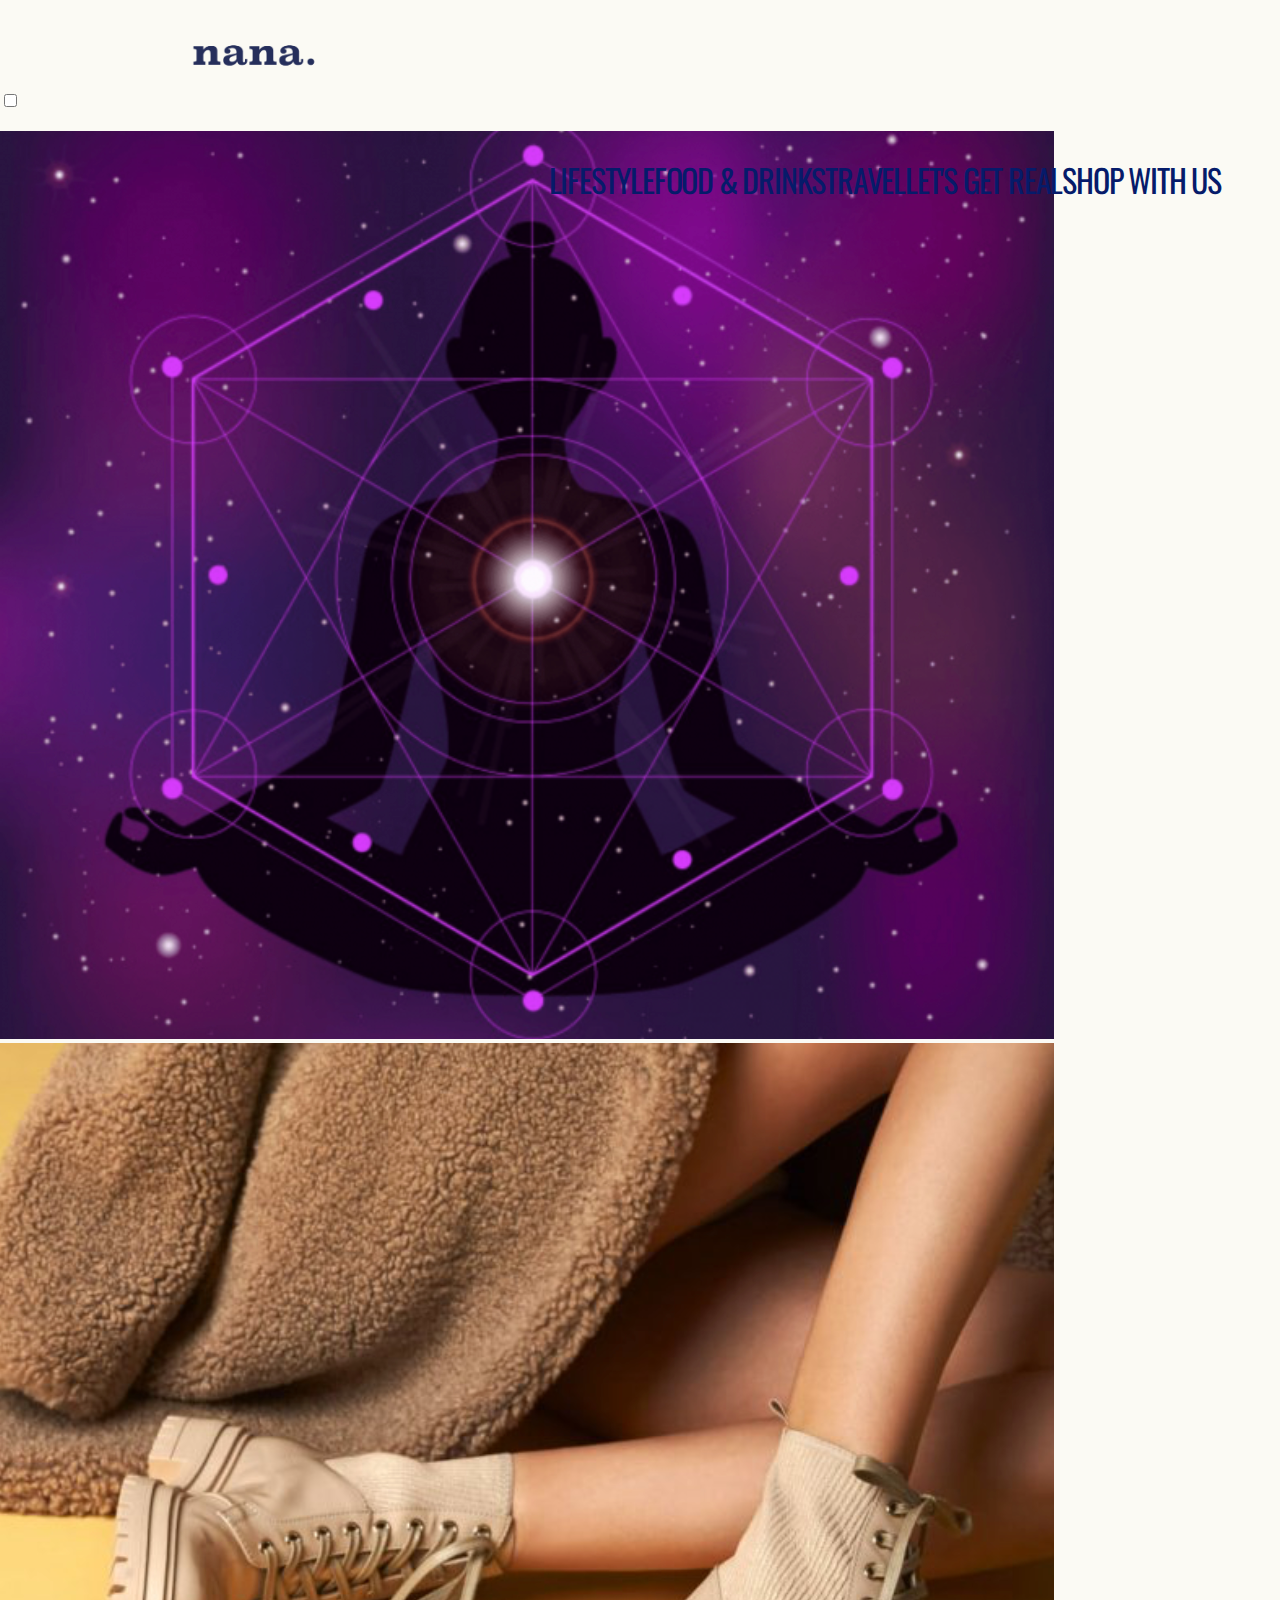
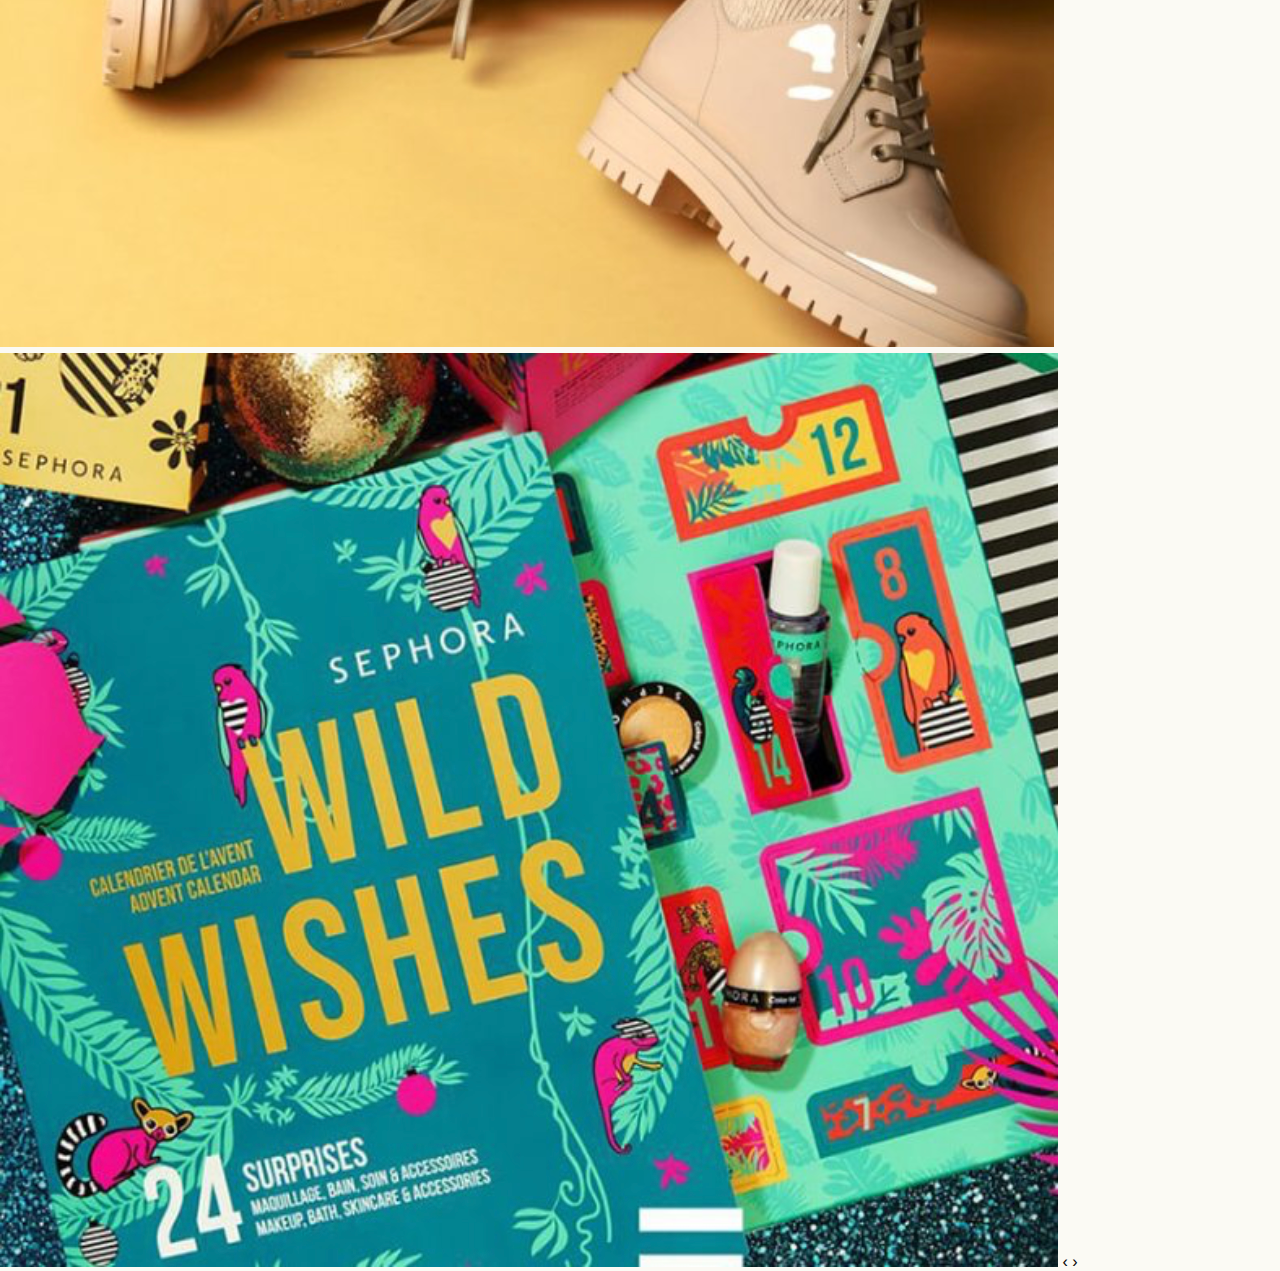
==== basiswebsite/index.html @ 93d049b0 "Add files via upload" ====
<!DOCTYPE html>
<html lang="en">
<head>

    <link rel="stylesheet" href="styles/style.css">
    <link rel="preconnect" href="https://fonts.gstatic.com">
    <link href="https://fonts.googleapis.com/css2?family=Oswald&display=swap" rel="stylesheet">
    <link rel="preconnect" href="https://fonts.gstatic.com">
    <link href="https://fonts.googleapis.com/css2?family=Merriweather:wght@300&display=swap" rel="stylesheet">
    <meta charset="utf-8">
    <meta name="author" content="Noa Bos klas 201">
<meta name="viewport" content="width=device-width, initial-scale=1">

    <title>NANA | Digital Magazine and Media Company in Asia for Women</title>

</head>
<body>

 <!-- NAVIGATIE -->

  <header>
  <figure>
      <nav>
 <!-- site logo -->
<a href="#"><img src="images/logo.png" class= 'logo' alt="logo_nana"/> </a>

<ul>
   <li><a href="#">Lifestyle</a> </li>
   <li>  <a href="#">Food &amp; drinks</a></li>
   <li> <a href="#">Travel</a></li>
   <li>  <a href="#">Let's get real</a></li>
   <li> <a href="#">Shop with us</a></li>
</ul>
<button class="nav-toggler"></button>
<button class="nav-toggler-blue"></button>
      </nav>
  </figure>

     <!-- search bar -->

    <input type="checkbox" id="active">
    <label for="active" class="menu-btn"><i class="search"></i></label>
    <div class="wrapper">

</div>
<div class="content">
<!-- hier moet de search bar -->
</div>
</header>

<main>
<!-- banner -->


<div class="slideshowContainer">

  <img class="imageSlides" src="images/chakra.png" alt="chakra">
  <img class="imageSlides" src="images/schoenen.png" alt="schoenen">
  <img class="imageSlides" src="images/adventkalender.png" alt="adventkalender">

  <span id ="leftArrow" class="slideshowArrow">&#8249;</span>
  <span id ="rightArrow" class="slideshowArrow">&#8250;</span>

  <div class="slideshowCircles">
    <span class="circle dot"></span>
    <span class="circle"></span>
    <span class="circle"></span>
  </div>

</div>






<script src="scripts/script.js"></script>
</main>
<footer> </footer>
</body>
</html>
---- basiswebsite/styles/style.css ----
/* CSS Document */
*, *::after, *::before {
  box-sizing:border-box;
}

body {
  margin: 0;
  font-family: Helvetica, sans-serif;
  max-width:100%;
 background-color: #FBFAF4;
}

/* Navigatie */

header{
    background-color: #FBFAF4;
    position: relative;
    top:-1.25em;
}

.logo{
    width: 10%;
    text-align: center;
    position:absolute;
    top:32%;
    left:15%;
    cursor:pointer;
    z-index: 10;

}

 @media only screen and (max-width: 37.5em) and (max-width: 48em) {
 .logo{
  visibility: visible;
  position: absolute;
  width: 30%;
  top: 50%;
  left: 50%;
  transform: translate(-50%, -50%);
        }
    }

nav {
  display: flex;
  justify-content: space-between;
  align-items: center;
}

nav ul {
  list-style: none;
  display: flex;
}

nav ul li a {
    display:inline-block;
    font-family: 'Oswald', sans-serif;
    display: inline-block;
    vertical-align: top;
    text-transform: uppercase;
    text-decoration: none;
    letter-spacing: -0.0375em;
    color: #061B6A;
    margin-top: 0,625em;
    text-decoration: none;
    font-size: 2em;
    text-align: left;
    position: relative;
    left:-.6em;
    top:4.5em;




}

   @media only screen and (max-width: 37.5) and (max-width: 48em) {
nav ul li a{
width: 100%;
text-align: center;
font-size: 2,187em;

    display: block;

      z-index: 5;

display:flex;
     justify-content: center;
     align-items: center;
    position: relative;
    top: 3.25em;
left:-.8em;
      overflow: hidden;
    transition: .5s;


        }
    }


/* nav-toggler*/

.nav-toggler {
  border: 0.1875em solid #FF9F9F;
  background-color: rgba(6, 27, 106, 0);
  cursor: pointer;
  height: 1.56em;
  width:0.0625em;
  display: none;
  position: relative;
  left: -1.25em;
  z-index: 5;
  margin-top: 1.25em;
  border-radius: 1%;

}

.nav-toggler:focus {
    background-color:white;
}


.nav-toggler-blue{
  border: 0.19em solid #061B6A;
  background-color: #061B6A;;
  cursor: pointer;
  height: 1.56em;
  width:0.19em;
  position: relative;
  z-index: 4;
  display: none;
  left: -1.56em;
  margin-top: 1.25em;
}


@media screen and (max-width: 50em) {
  .nav-toggler-blue {
  position: absolute;
  top: 15%;
  left: 12%;
  }



@media screen and (max-width: 50em) {
  .nav-toggler {
  position: absolute;
  top: 13%;
  left: 10%;
  }


/* mobile breakpoint start */


  /* navbar css for mobile start */
  .nav-toggler {
    display: block;
    width: 1.25em;
  }

    .nav-toggler-blue{
    display: block;
    width: 1.25em;
  }

  nav {
    min-height: 5em;
  }

  nav ul {
    position: absolute;
    width: 100%;
    height: calc(100vh);
    left: 0;
    top: 2.86em;
    flex-direction: column;
    align-items: center;
    background-color: #FF9F9F;
    top:-0.0625;
    bottom: -2.5em;
    max-height: 0;
    overflow: hidden;
    transition: .5s;
  }


  @media only screen and (max-width: 37.5em) {
 nav ul{
  position: absolute;
     z-index: 2;
        }
    }


  nav ul li {
    width: 100%;
    text-align: center;
  }
  nav ul li a {
    padding: .2em;

  }
  nav ul li a:hover {
    background-color: rgba(6, 27, 106, 0);
  }
  nav ul.open {
    max-height: 100vh;
    overflow: visible;
    top:-1em;
  }
}


    .search{
        width:1.6em;
        position: relative;
        z-index: 5;


    }

/* search bar */

.wrapper{
  position: fixed;
  top: -1%;
  left: -1%;
  height: 100%;
  width: 100vh;
  background:#6355C3;
  clip-path: circle(20px at calc(100% - 45px) 45px);
  transition: all 0.3s ease-in-out;

}
#active:checked ~ .wrapper{
  clip-path: circle(75%);
}
.menu-btn{
  position: absolute;
  z-index: 2;
  right: 20px;
  top: 20px;
  height: 50px;
  width: 50px;
  text-align: center;
  line-height: 50px;
  border-radius: 50%;
  font-size: 20px;
  color: #fff;
  cursor: pointer;
  transition: all 0.3s ease-in-out;
  background-color: rgba(251, 250, 244, 0);
}


.wrapper ul{
  position: absolute;
  top: 50%;
  left: 50%;
  transform: translate(-50%, -50%);
  list-style: none;
  text-align: center;
}
.wrapper ul li{
  margin: 15px 0;
}
.wrapper ul li a{
  color: none;
  text-decoration: none;
  font-size: 30px;
  font-weight: 500;
  padding: 5px 30px;
  color: #fff;
  position: relative;
  line-height: 50px;
  transition: all 0.3s ease;
}
.wrapper ul li a:after{
  position: absolute;
  content: "";
  background: #fff;
  width: 100%;
  height: 50px;
  left: 0;
  border-radius: 50px;
  transform: scaleY(0);
  z-index: -1;
  transition: transform 0.3s ease;
}
.wrapper ul li a:hover:after{
  transform: scaleY(1);
}


input[type="checkbox"]{
  display: none;
}
.content{
  position: absolute;
  top: 50%;
  left: 50%;
  transform: translate(-50%, -50%);
  z-index: -1;
  text-align: center;
  width: 100%;
  color: #202020;
}
.content .title{
  font-size: 40px;
  font-weight: 700;
}
.content p{
  font-size: 35px;
  font-weight: 600;
}


/* banner */

.slideshowContainer {
  position: relative;
  overflow: hidden;
  width: 100%;
  height: 250px;
}

.imageSlides {
  position: absolute;
  left: 10%;
  top: 10%;
  transform: translate(-50%, -50%);

  opacity: 0;
  transition: opacity 1s ease-in-out;
  z-index: -1;
}

.visible {
  opacity: 1;
}

.slideshowArrow {
  font-size: 7em;
  color: rgba(255, 255, 255, 0.5);
  cursor: pointer;
  transition: opacity 0.2s ease-in-out;
}

.slideshowArrow:hover {
  opacity: 0.75;
}

#leftArrow {
  position: absolute;
  left: 4%;
  top: 50%;
  transform: translate(-50%, -50%);
}

#rightArrow {
  position: absolute;
  right: 4%;
  top: 50%;
  transform: translate(50%, -50%);
}
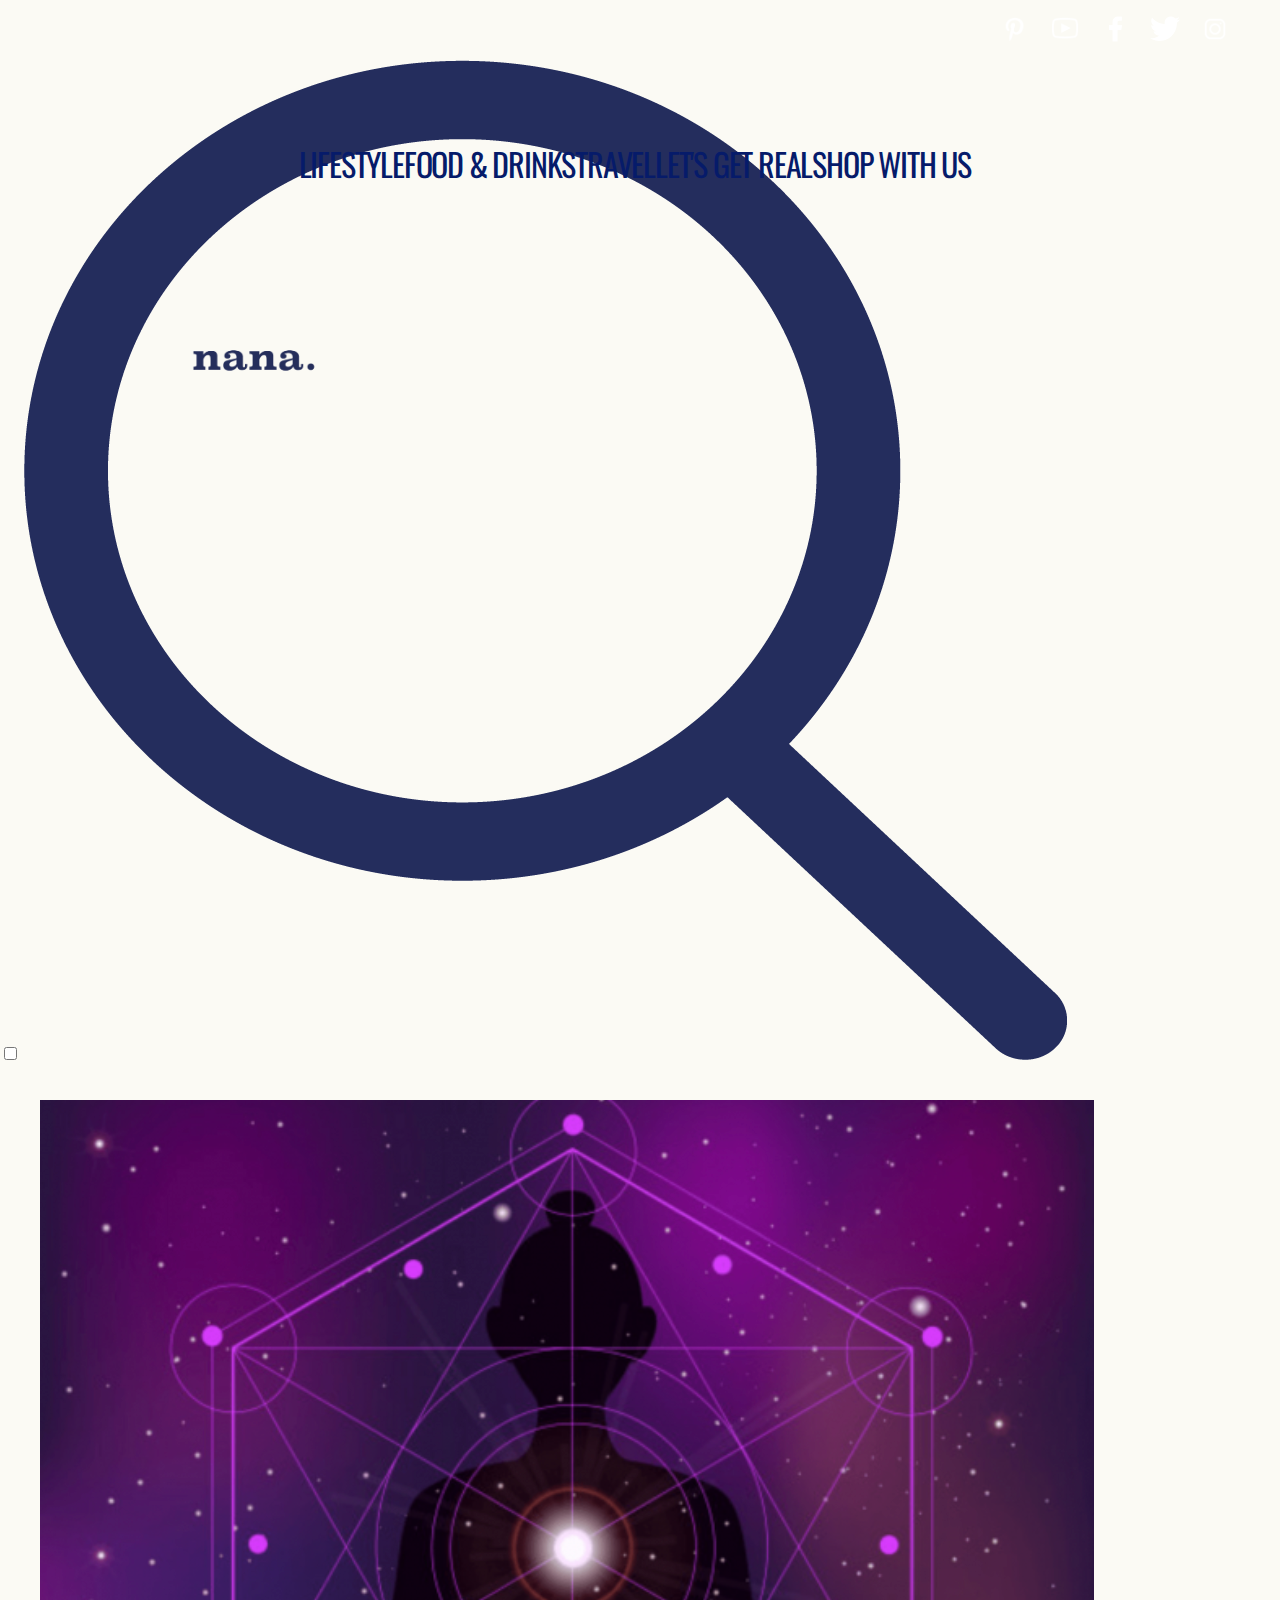
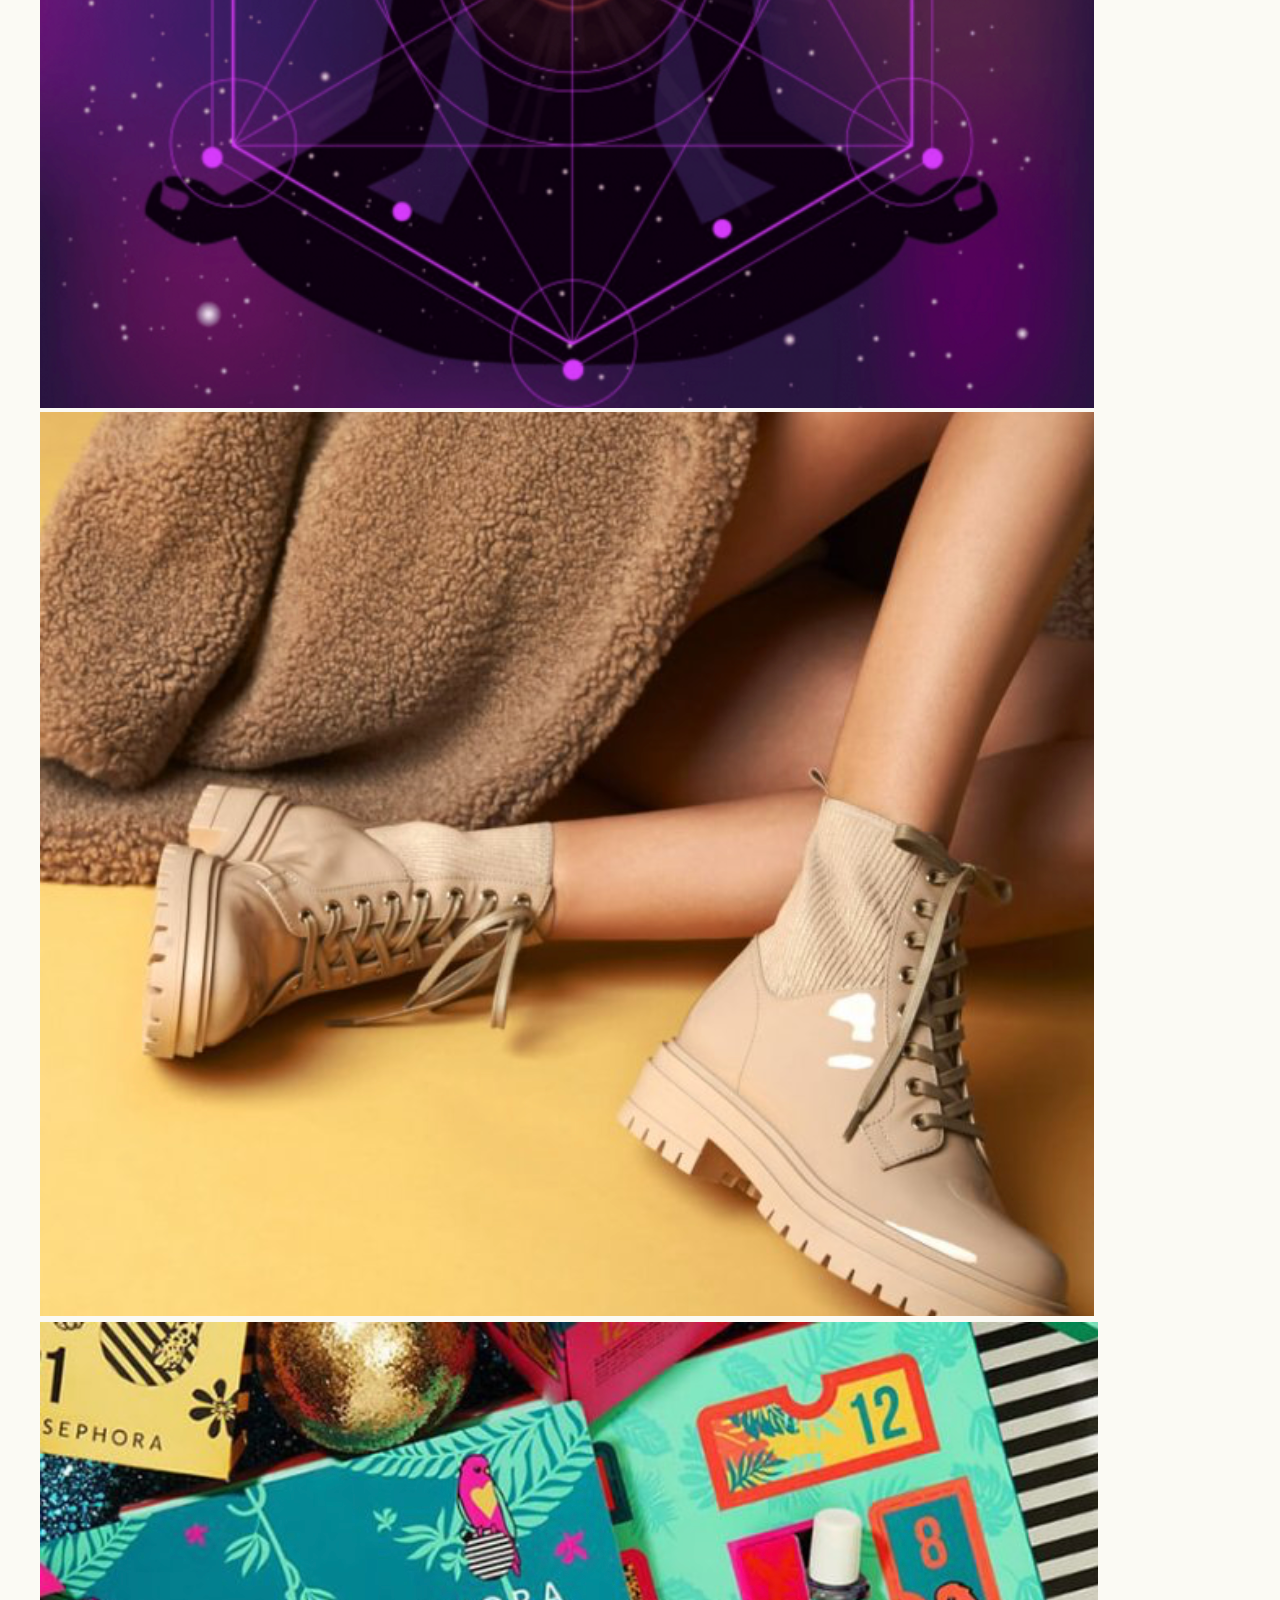
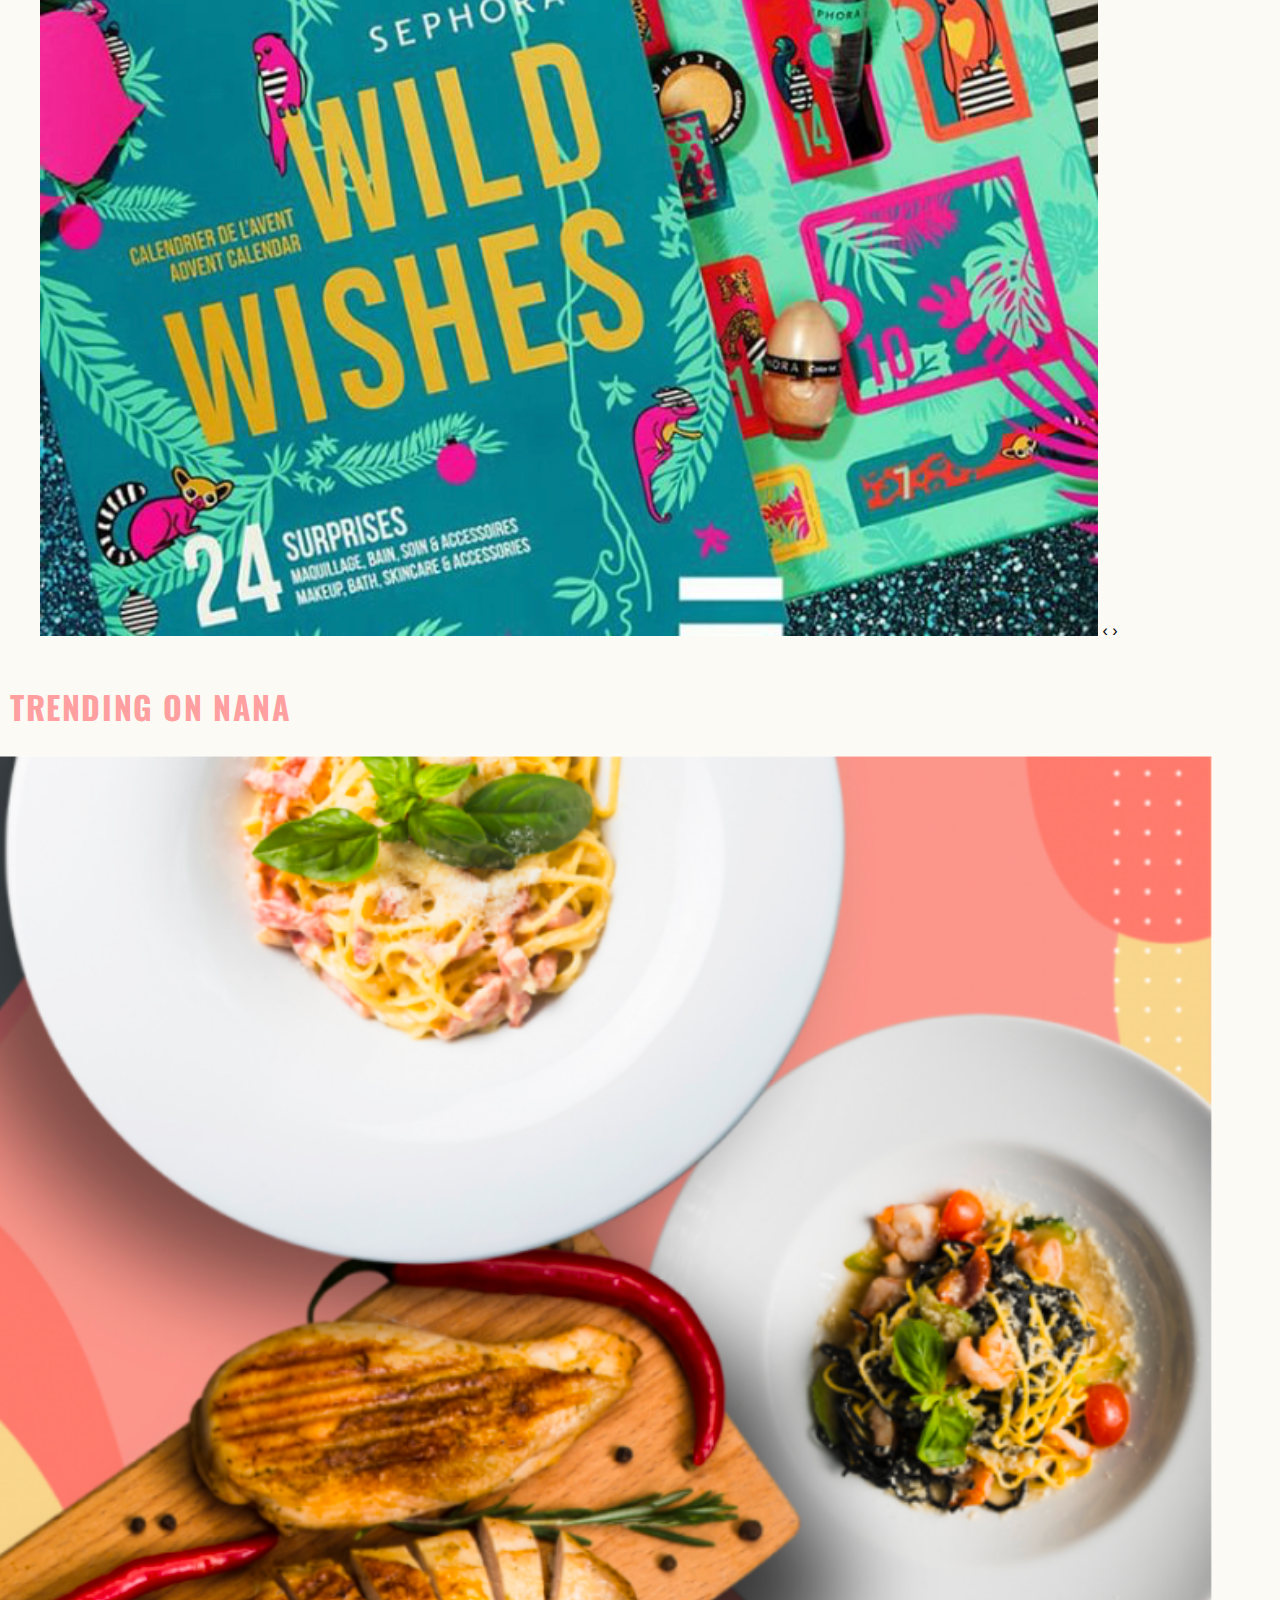
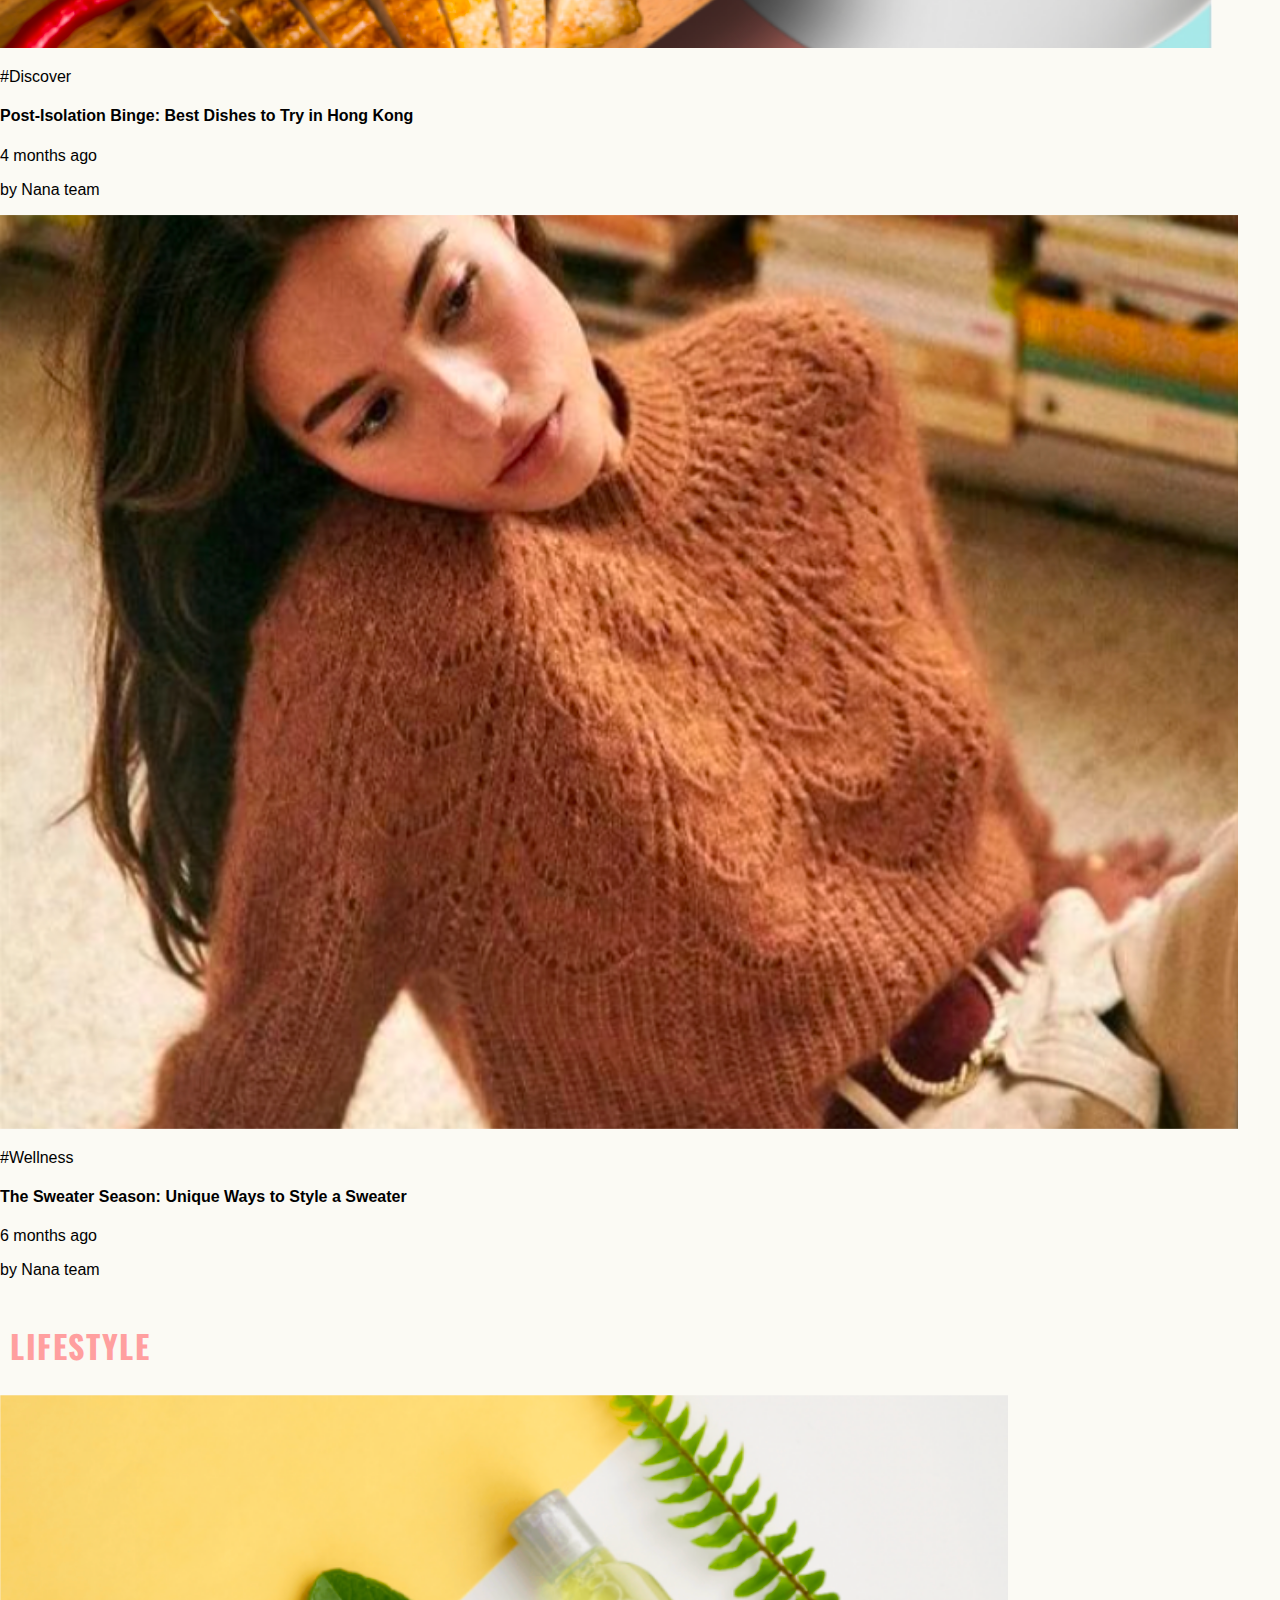
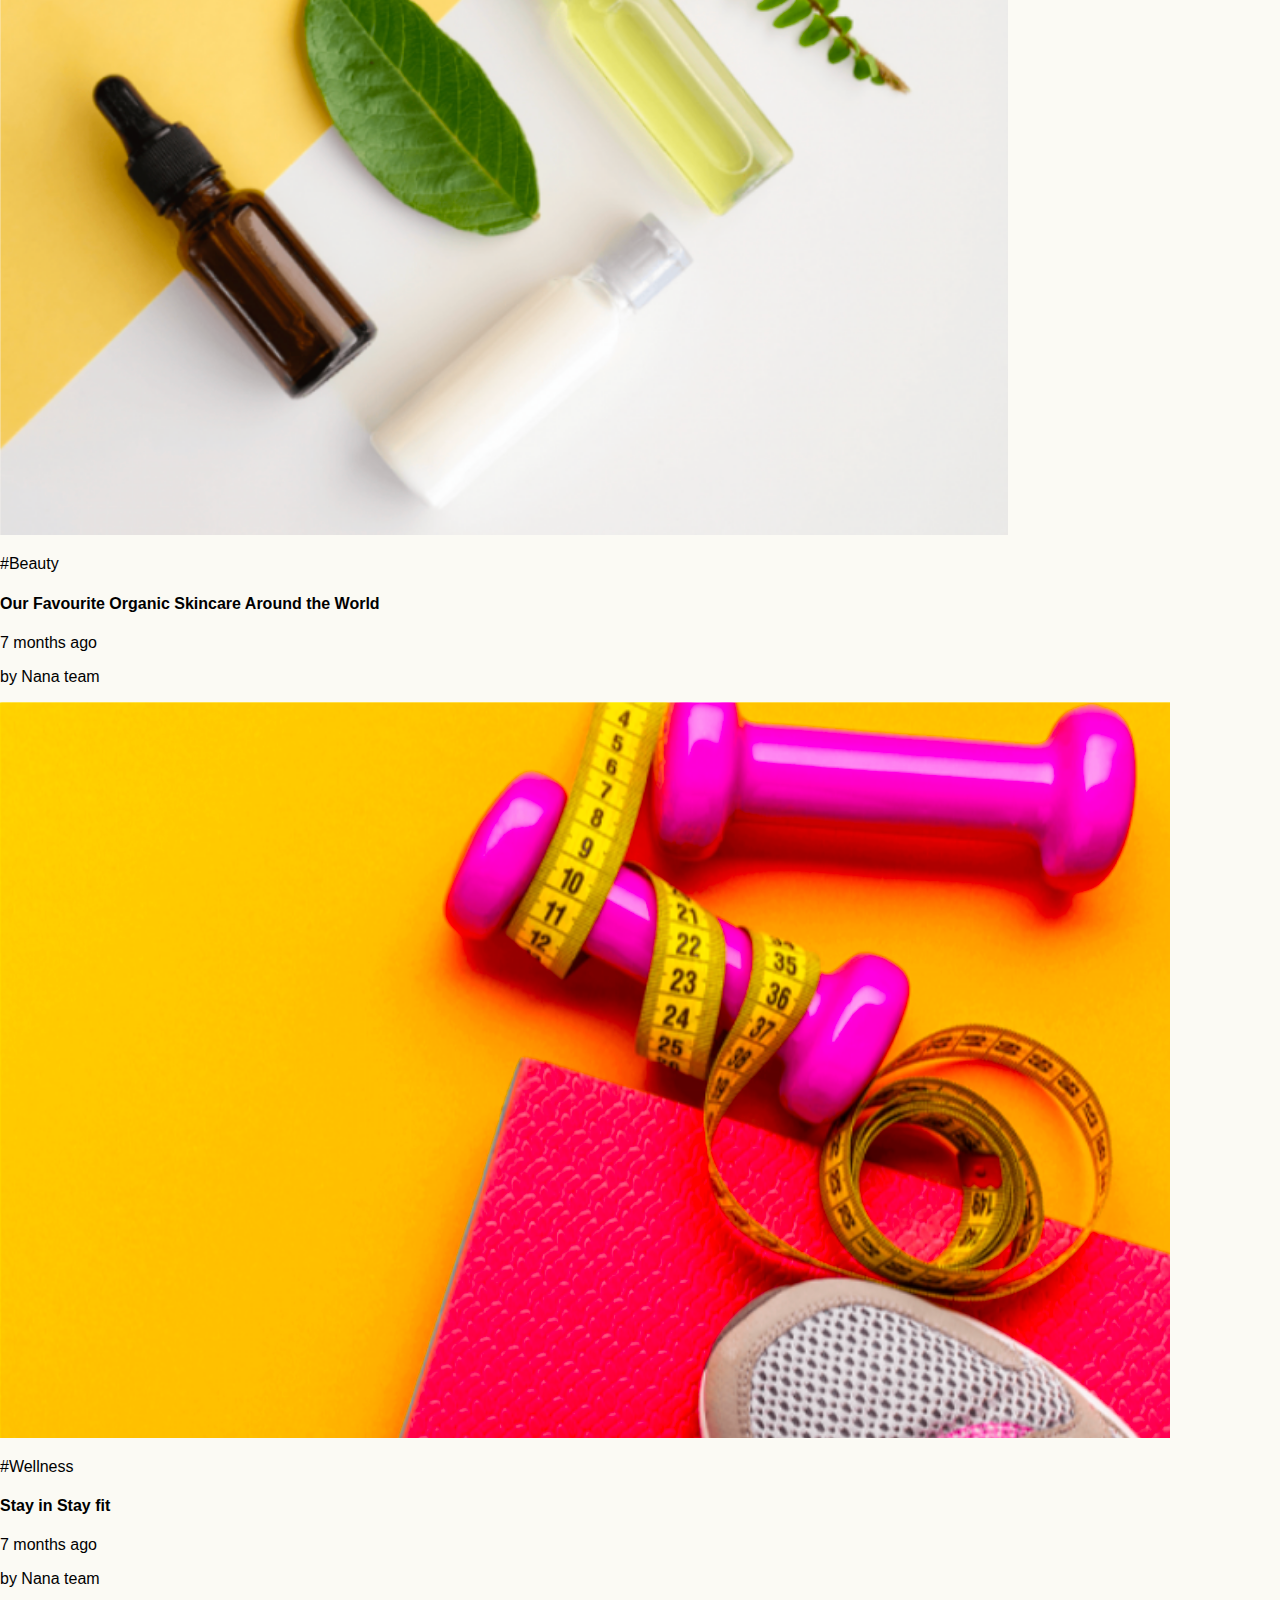
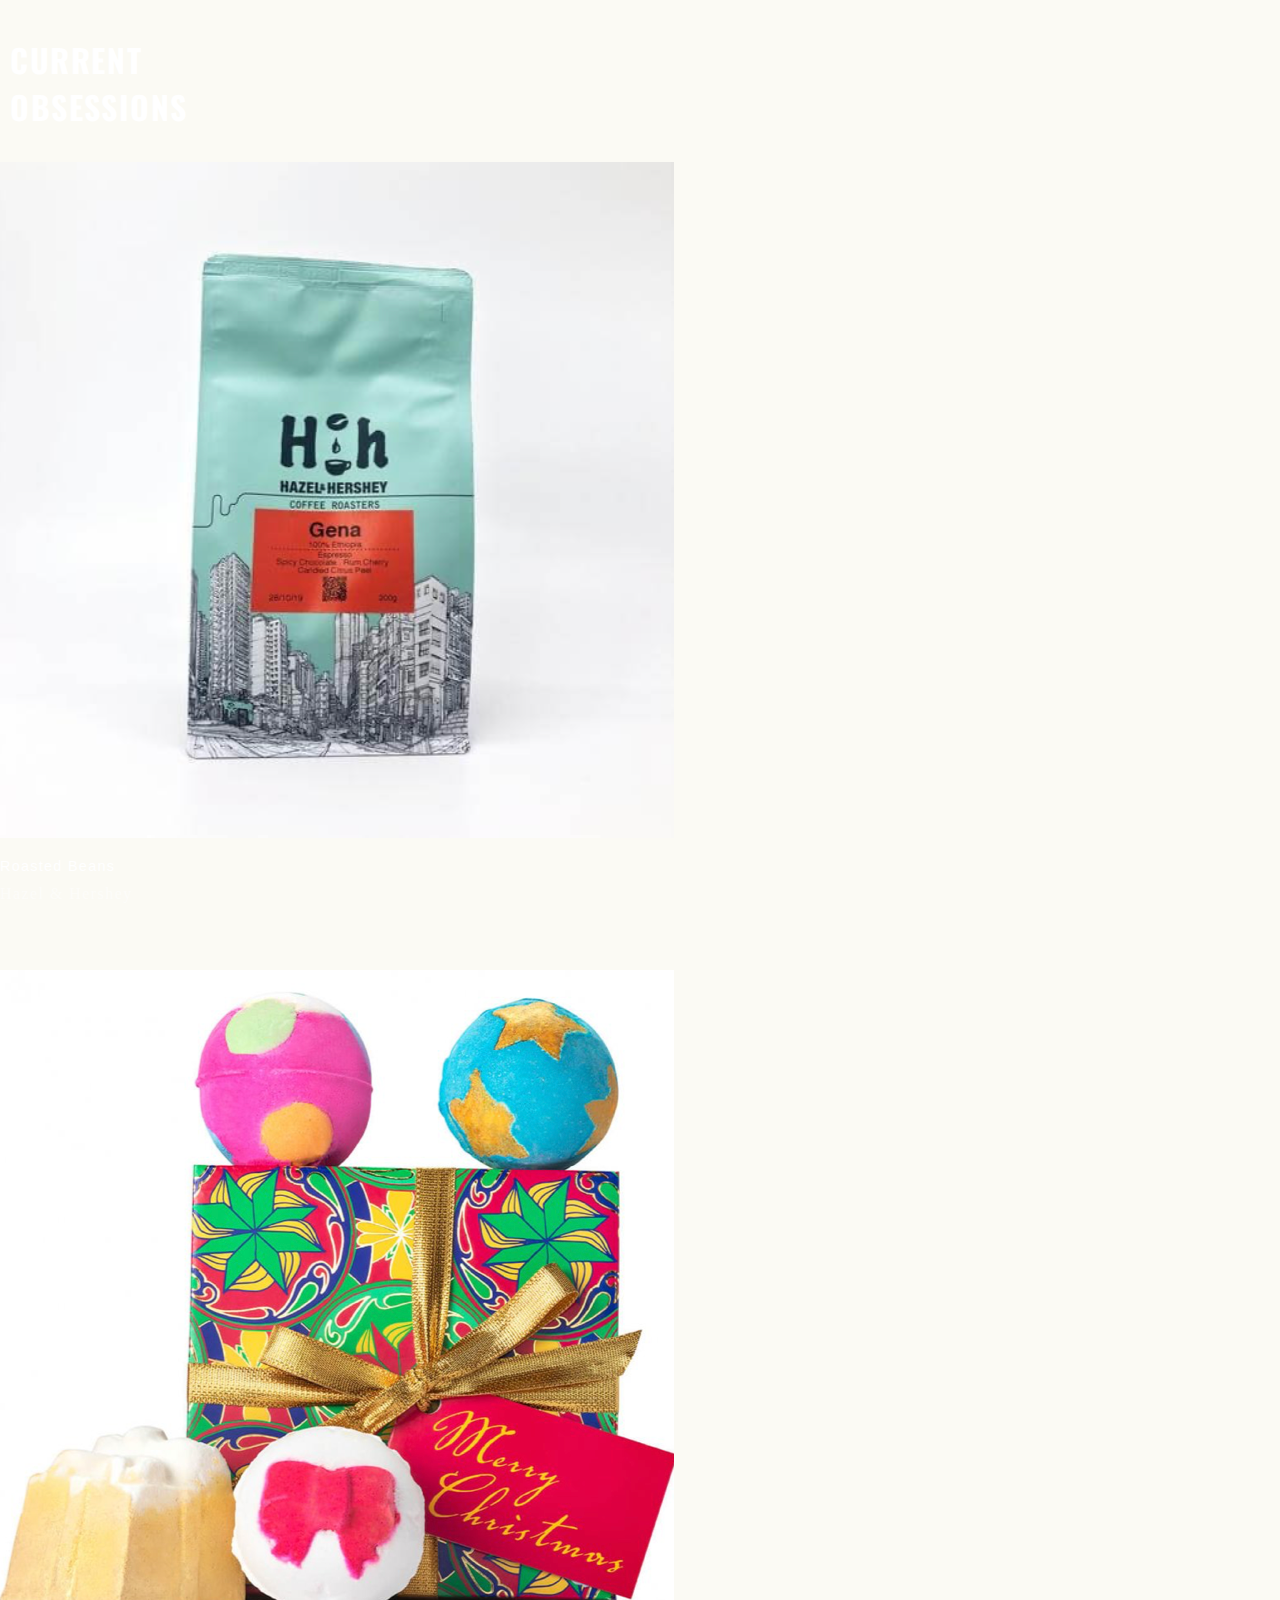
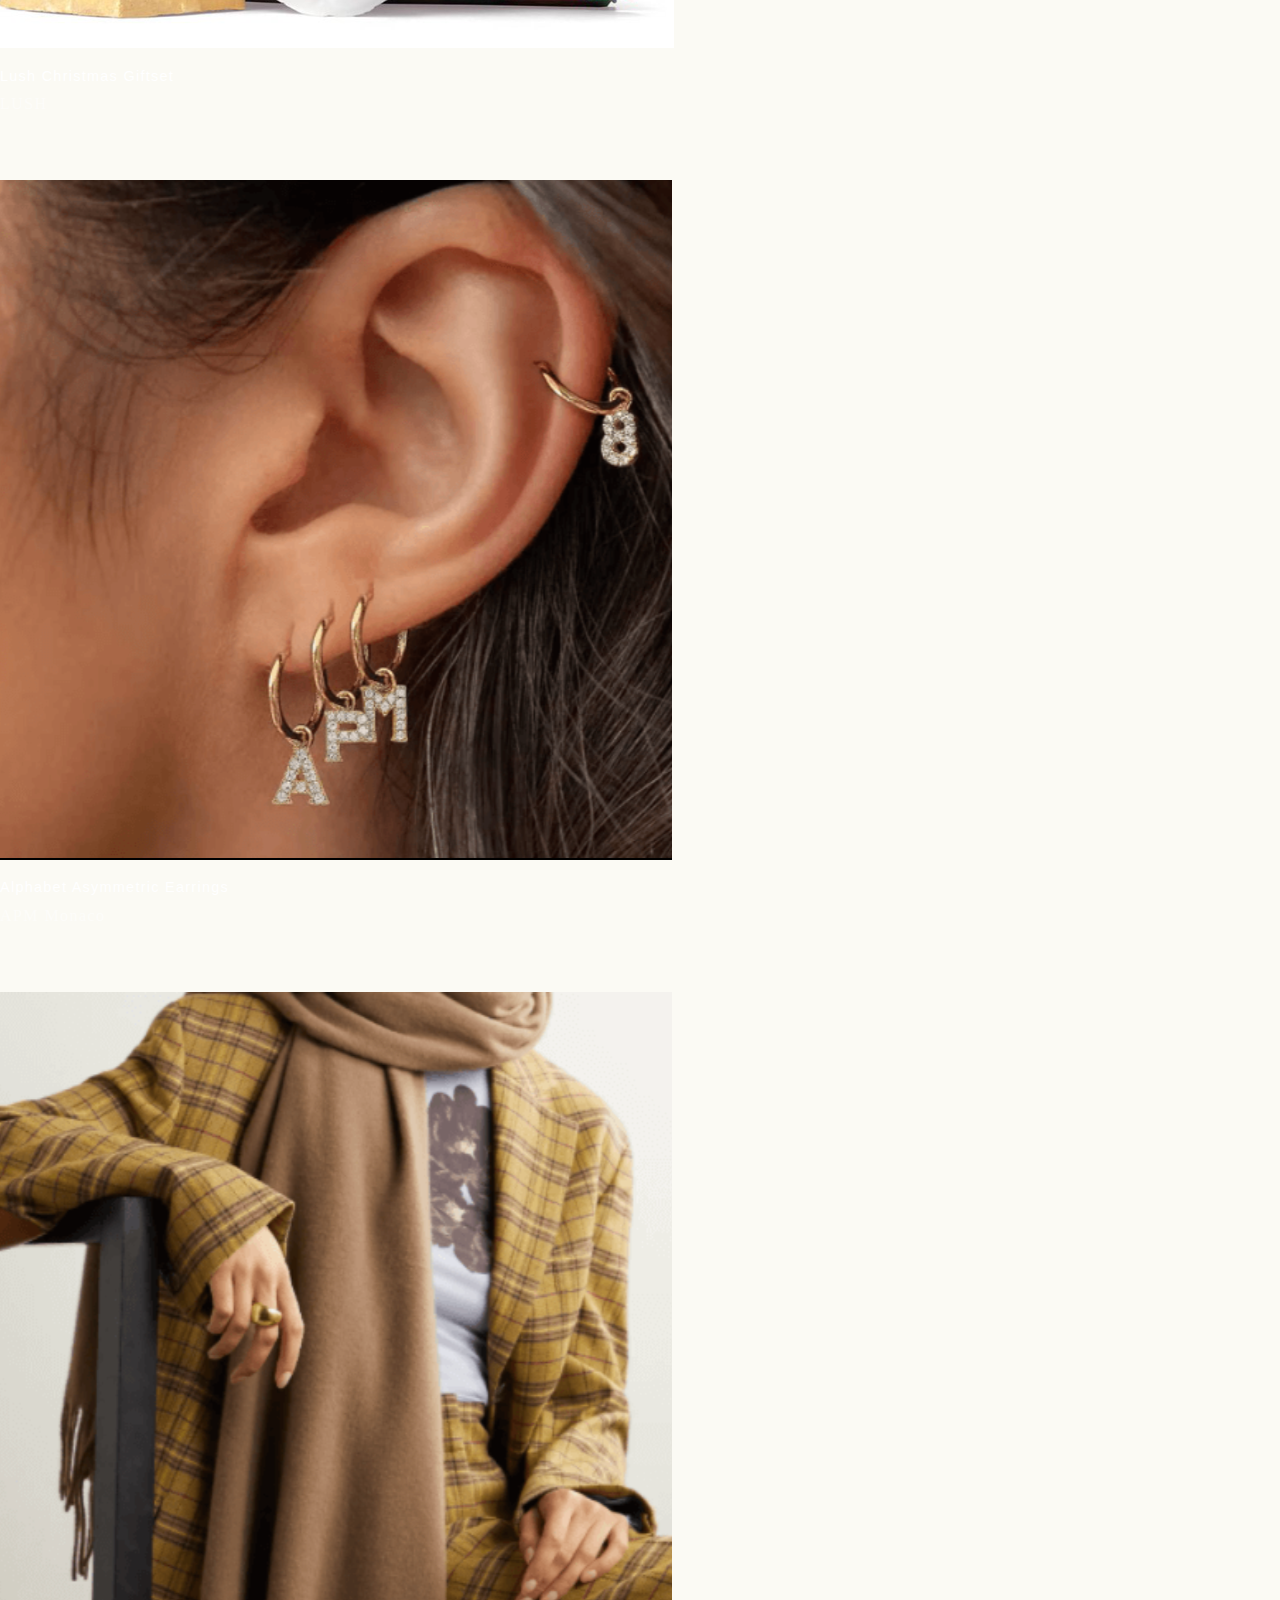
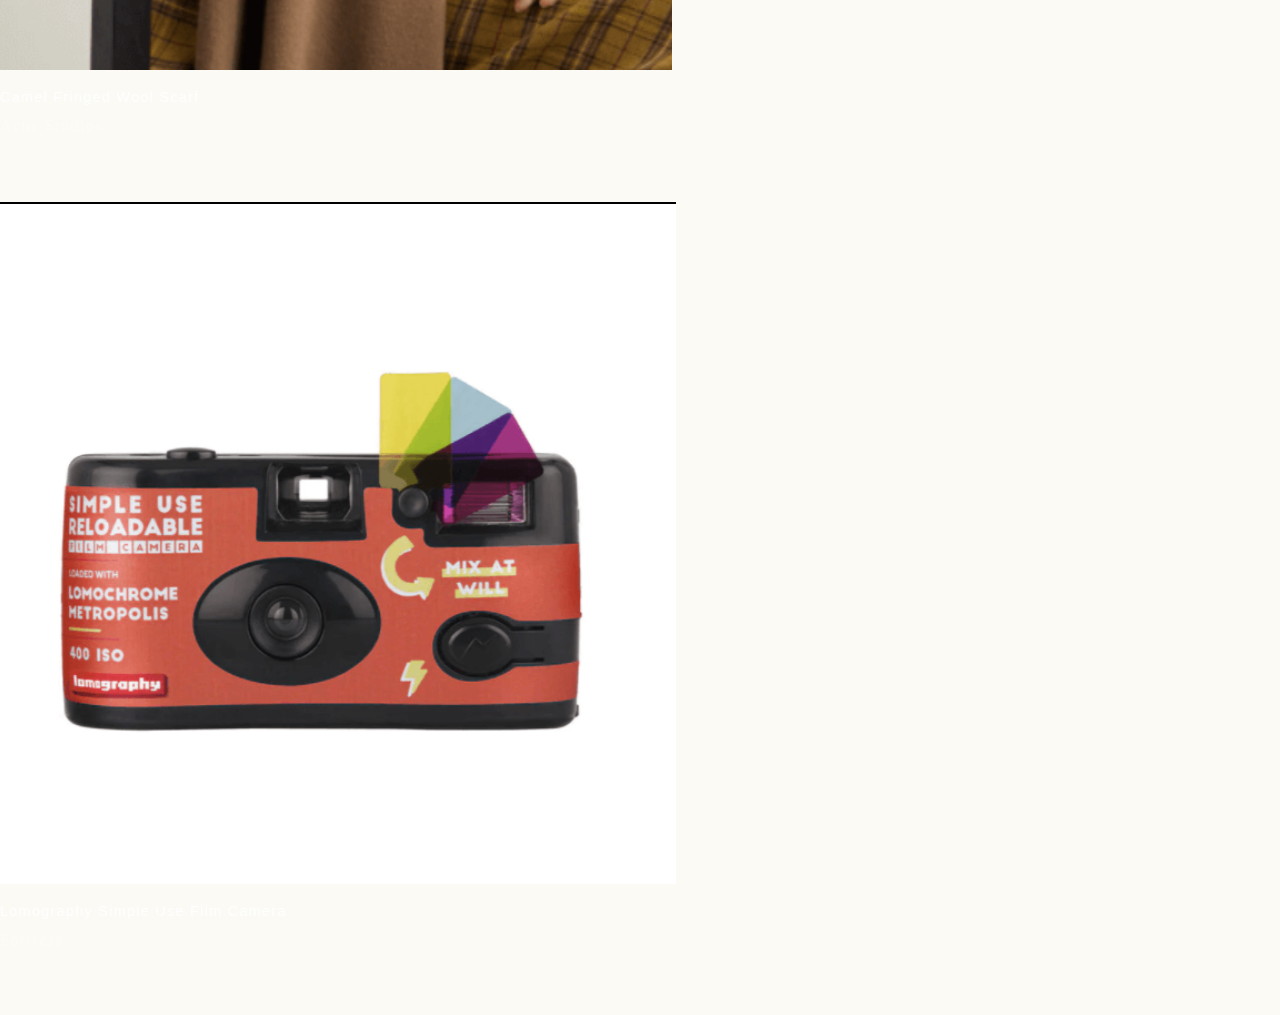
==== commit 211f4601: "Add files via upload" ====
--- a/basiswebsite/index.html
+++ b/basiswebsite/index.html
@@ -31,6 +31,13 @@
    <li> <a href="#">Travel</a></li>
    <li>  <a href="#">Let's get real</a></li>
    <li> <a href="#">Shop with us</a></li>
+
+ <li><a href="#"></a><img src="images/icon1.png" class="icon" alt="logo_nana"/>  </li>
+    <li><a href="#"></a><img src="images/icon2.png" class="icon" alt="logo_nana"/>  </li>
+    <li><a href="#"></a><img src="images/icon3.png" class="icon" alt="logo_nana"/>  </li>
+    <li><a href="#"></a><img src="images/icon4.png" class="icon" alt="logo_nana"/>  </li>
+    <li><a href="#"></a><img src="images/icon5.png" class="icon" alt="logo_nana"/>  </li>
+    <!-- bron iconen: icons8.com -->
 </ul>
 <button class="nav-toggler"></button>
 <button class="nav-toggler-blue"></button>
@@ -38,9 +45,8 @@
   </figure>
 
      <!-- search bar -->
-
     <input type="checkbox" id="active">
-    <label for="active" class="menu-btn"><i class="search"></i></label>
+    <label for="active" class="menu-btn"><img src="images/search.png" class="search" alt="logo_nana"/></label>
     <div class="wrapper">
 
 </div>
@@ -53,22 +59,59 @@
 <!-- banner -->
 
 
-<div class="slideshowContainer">
+<section class="slideshowContainer">
 
-  <img class="imageSlides" src="images/chakra.png" alt="chakra">
+  <figure> <img class="imageSlides" src="images/chakra.png" alt="chakra">
+
   <img class="imageSlides" src="images/schoenen.png" alt="schoenen">
   <img class="imageSlides" src="images/adventkalender.png" alt="adventkalender">
 
   <span id ="leftArrow" class="slideshowArrow">&#8249;</span>
   <span id ="rightArrow" class="slideshowArrow">&#8250;</span>
 
-  <div class="slideshowCircles">
+  <figure class="slideshowCircles">
     <span class="circle dot"></span>
     <span class="circle"></span>
     <span class="circle"></span>
-  </div>
+  </figure>
 
-</div>
+</section>
+
+
+<!-- blog 1 -->
+
+  <section class="blog1">
+      <h2>Trending on Nana</h2>
+         <ul>
+          <li><a href="#"></a><img src="images/trending1.png" class="blogpost" alt=""><p>#Discover</p><h4>Post-Isolation Binge: Best Dishes to Try in Hong Kong</h4><p>4 months ago</p><p>by Nana team</p></li>
+          <li><a href="#"></a><img src="images/trending2.png" class="blogpost" alt="" ><p>#Wellness</p><h4>The Sweater Season: Unique Ways to Style a Sweater</h4><p>6 months ago</p><p>by Nana team</p></li>
+         </ul>
+  </section>
+
+
+<!-- blog 2 -->
+
+  <section class="blog2">
+      <h2>Lifestyle</h2>
+          <ul>
+          <li><a href="#"></a><img src="images/lifestyle1.png" class="blogpost" alt=""><p>#Beauty</p><h4>Our Favourite Organic Skincare Around the World</h4><p>7 months ago</p><p>by Nana team</p></li>
+          <li><a href="#"></a><img src="images/lifestyle2.png" class="blogpost" alt="" ><p>#Wellness</p><h4>Stay in Stay fit</h4><p>7 months ago</p><p>by Nana team</p></li>
+          </ul>
+  </section>
+
+
+
+<!-- shop -->
+  <section class="carousel">
+      <h3>Current Obsessions</h3>
+        <ul class="content-slider">
+          <li class="img-holder"><a href="#"></a><img src="images/shop1.png" alt="" class="img-responsive"><h6>Roasted Beans</h6><h5>Hazel &amp; Hershey</h5></li>
+          <li class="img-holder"><a href="#"></a><img src="images/shop2.png" alt="" class="img-responsive"><h6>Lush Christmas Giftset</h6><h5>LUSH</h5></li>
+          <li class="img-holder"><a href="#"></a><img src="images/shop3.png" alt="" class="img-responsive"><h6>Alphabet Asymmetric Earrings</h6><h5>APM Monaco</h5></li>
+          <li class="img-holder"><a href="#"></a><img src="images/shop4.png" alt="" class="img-responsive"><h6>Camel Fringed Wool Scarf</h6><h5>Acne Studios</h5></li>
+          <li class="img-holder"><a href="#"></a><img src="images/shop5.png" alt="" class="img-responsive"><h6>Lomography Simple Use Film Camera</h6><h5>Fortress</h5></li>
+        </ul>
+  </section>
 
 
 
@@ -77,6 +120,11 @@
 
 <script src="scripts/script.js"></script>
 </main>
-<footer> </footer>
+<footer>
+
+
+
+
+</footer>
 </body>
 </html>
--- a/basiswebsite/styles/style.css
+++ b/basiswebsite/styles/style.css
@@ -3,14 +3,86 @@
   box-sizing:border-box;
 }
 
+/* BASICS */
+
+html{
+     max-width:100%;
+}
 body {
   margin: 0;
   font-family: Helvetica, sans-serif;
   max-width:100%;
- background-color: #FBFAF4;
-}
-
-/* Navigatie */
+  background-color: #FBFAF4;
+}
+
+
+    ul {
+         list-style: none;
+         margin: 0;
+         padding: 0;
+    }
+/* Is voor de witte titel in zwarte vlak deze moet wit zijn & onder elkaar*/
+h3{
+    display:inline-block;
+    font-family: 'Oswald', sans-serif;
+    vertical-align: top;
+    text-transform: uppercase;
+    text-decoration: none;
+    letter-spacing: 0.05em;
+    color: #fff;
+    margin-top: 0,625em;
+    text-decoration: none;
+    font-size: 2em;
+    text-align: left;
+    padding-left: 10px;
+    width:10px;
+}
+
+/* is voor alle roze titels; deze moet roze zijn */
+h2{
+    display:inline-block;
+    font-family: 'Oswald', sans-serif;
+    vertical-align: top;
+    text-transform: uppercase;
+    text-decoration: none;
+    letter-spacing: 0.05em;
+    color: #FF9F9F;
+    margin-top: 0,625em;
+    text-decoration: none;
+    font-size: 2em;
+    text-align: left;
+    padding-left: 10px;
+    max-width:70%;
+}
+
+/* simpele titel voor het product */
+h6{
+    text-decoration: none;
+    letter-spacing: 0.09em;
+    color: #fff;
+    font-size: 0.9em;
+    position: relative;
+    top:-18px;
+    font-weight: 500;
+
+}
+
+/* simpele onder titel voor het product */
+h5{
+    font-family: 'Times New Roman', sans-serif;
+    text-decoration: none;
+    letter-spacing: 0.09em;
+    color: rgba(255, 255, 255, 0.53);
+    font-size: 1em;
+    position: relative;
+    top:-40px;
+    font-weight: 500;
+
+}
+
+
+
+/* NAVIGATIE */
 
 header{
     background-color: #FBFAF4;
@@ -26,8 +98,8 @@
     left:15%;
     cursor:pointer;
     z-index: 10;
-
-}
+}
+
 
  @media only screen and (max-width: 37.5em) and (max-width: 48em) {
  .logo{
@@ -97,7 +169,17 @@
     }
 
 
-/* nav-toggler*/
+.icon{
+    width:30px;
+     display: inline-block;
+  margin: 0 10px;
+    display: flex;
+justify-content: space-evenly;
+}
+
+
+
+/* NAVIGATIE VIERKANTJE*/
 
 .nav-toggler {
   border: 0.1875em solid #FF9F9F;
@@ -149,11 +231,6 @@
   left: 10%;
   }
 
-
-/* mobile breakpoint start */
-
-
-  /* navbar css for mobile start */
   .nav-toggler {
     display: block;
     width: 1.25em;
@@ -212,15 +289,13 @@
 }
 
 
+/* SEARCH BAR POP UP */
+
     .search{
-        width:1.6em;
+        width:1.2em;
         position: relative;
         z-index: 5;
-
-
-    }
-
-/* search bar */
+    }
 
 .wrapper{
   position: fixed;
@@ -231,14 +306,17 @@
   background:#6355C3;
   clip-path: circle(20px at calc(100% - 45px) 45px);
   transition: all 0.3s ease-in-out;
+  z-index: 2;
+
 
 }
 #active:checked ~ .wrapper{
   clip-path: circle(75%);
 }
 .menu-btn{
-  position: absolute;
-  z-index: 2;
+  background-image: ;
+  position: absolute;
+  z-index: 3;
   right: 20px;
   top: 20px;
   height: 50px;
@@ -316,13 +394,12 @@
 }
 
 
-/* banner */
+/* BANNER SLIDER*/
 
 .slideshowContainer {
   position: relative;
   overflow: hidden;
-  width: 100%;
-  height: 250px;
+  height:250px;
 }
 
 .imageSlides {
@@ -330,7 +407,7 @@
   left: 10%;
   top: 10%;
   transform: translate(-50%, -50%);
-
+  width:200%;
   opacity: 0;
   transition: opacity 1s ease-in-out;
   z-index: -1;
@@ -341,8 +418,8 @@
 }
 
 .slideshowArrow {
-  font-size: 7em;
-  color: rgba(255, 255, 255, 0.5);
+  font-size: 4em;
+  color: #061B6A;
   cursor: pointer;
   transition: opacity 0.2s ease-in-out;
 }
@@ -356,6 +433,7 @@
   left: 4%;
   top: 50%;
   transform: translate(-50%, -50%);
+  z-index: 1;
 }
 
 #rightArrow {
@@ -363,8 +441,107 @@
   right: 4%;
   top: 50%;
   transform: translate(50%, -50%);
-}
-
-
-
-
+    z-index: 1;
+}
+
+
+/*BLOG*/
+
+p:nth-of-type(1) {
+    color: #061B6A;
+    margin-left: auto;
+    margin-right: auto;
+    width: 8em;
+    font-size: 14px;
+    text-align: center;
+     margin-bottom: 2;
+    margin-top: 2;
+
+}
+p:nth-of-type(3) {
+    color: #A1ACC8;
+    margin-left: auto;
+    margin-right: 70px;
+    width: 8em;
+    font-size: 14px;
+    position: relative;
+    top:-30px;
+    text-align: center;
+     margin-bottom: 2;
+    margin-top: 2;
+}
+
+p:nth-of-type(2) {
+  color: #061B6A;
+    margin-left: 75px;
+    margin-right: auto;
+    width: 8em;
+    font-size: 14px;
+    margin-bottom: 2;
+    margin-top: 2;
+}
+
+h4:nth-of-type(1) {
+    font-family: 'Times New Roman', sans-serif;
+    font-size: 1.4em;
+    color: #061B6A;
+    text-align: center;
+    margin: 0;
+    padding-left: 10px;
+    padding-right: 10px;
+}
+
+
+
+    .blog1{
+     background-color: white;
+
+    }
+
+    .blogpost{
+       max-width: 90%;
+         display: flex;
+
+  align-items: center;
+  justify-content: center;
+        display: block;
+   width: 90%;
+   max-width: 500px;
+   height: auto;
+   margin: auto;
+
+    }
+
+
+/*CAROUSEL WATCH & CURRENT OBSESSIONS*/
+
+ .carousel{
+        background-color: #000000;
+        width:100%
+    }
+
+.content-slider {
+   display: flex;
+   overflow-y: hidden;
+   overflow-x: scroll;
+
+}
+.img-holder{
+  max-width:80%;
+  display: block;
+  position: relative;
+  flex-shrink:0;
+  padding: 4%;
+
+  }
+
+.img-responsive{
+   object-fit: cover;
+   width:100%;
+}
+
+/*FOOTER*/
+
+
+
+
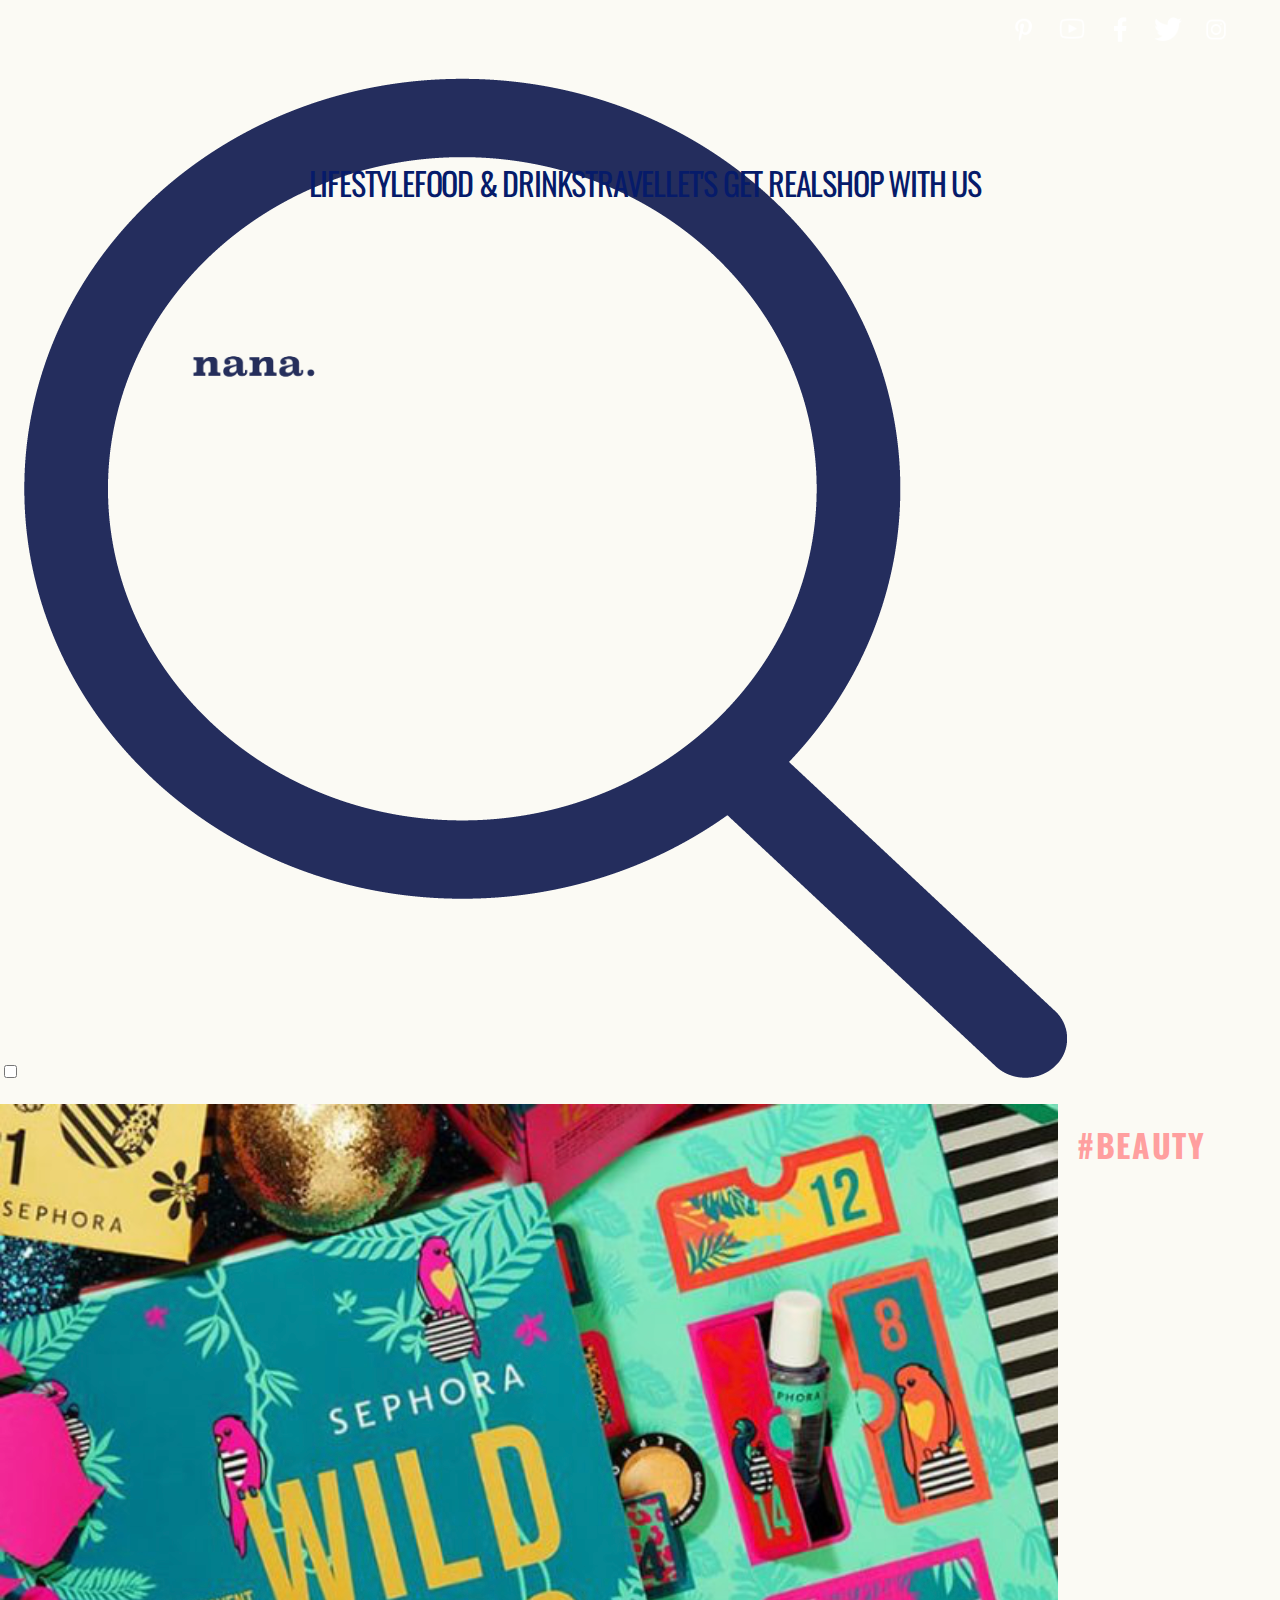
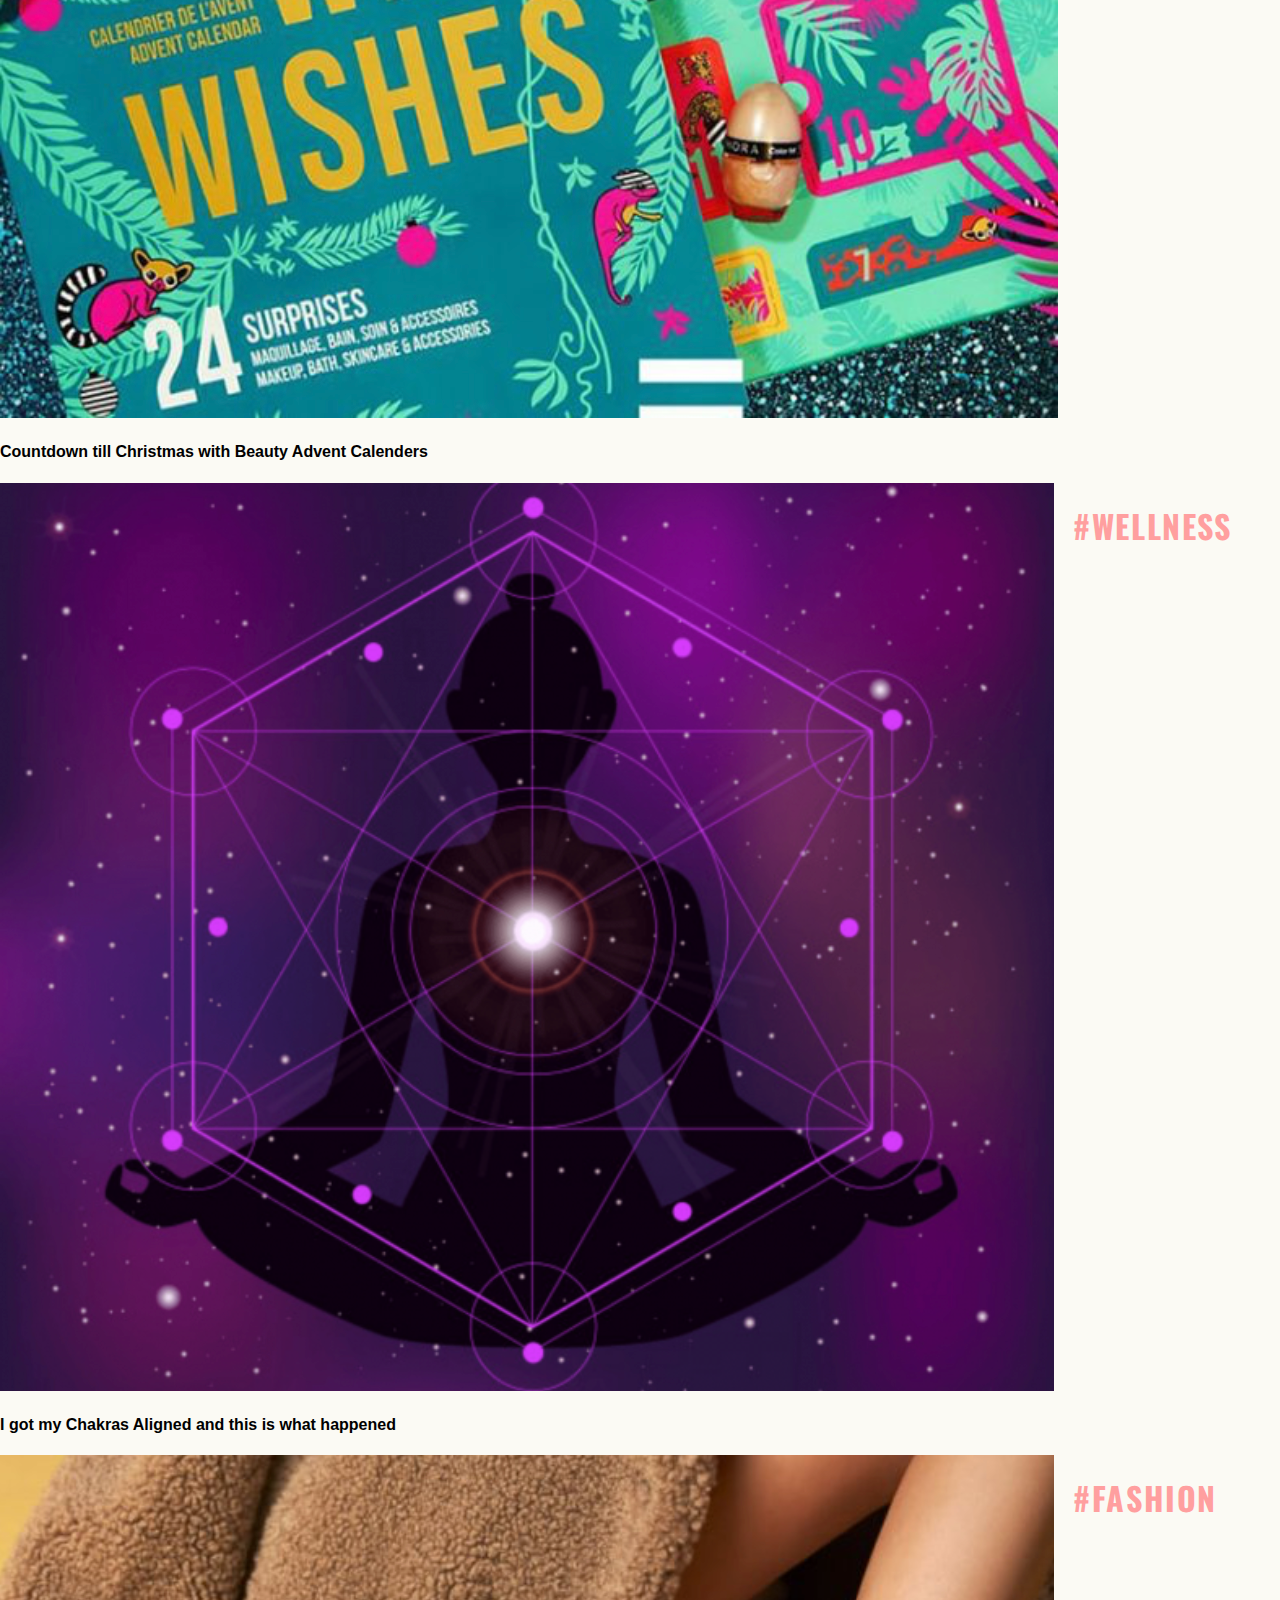
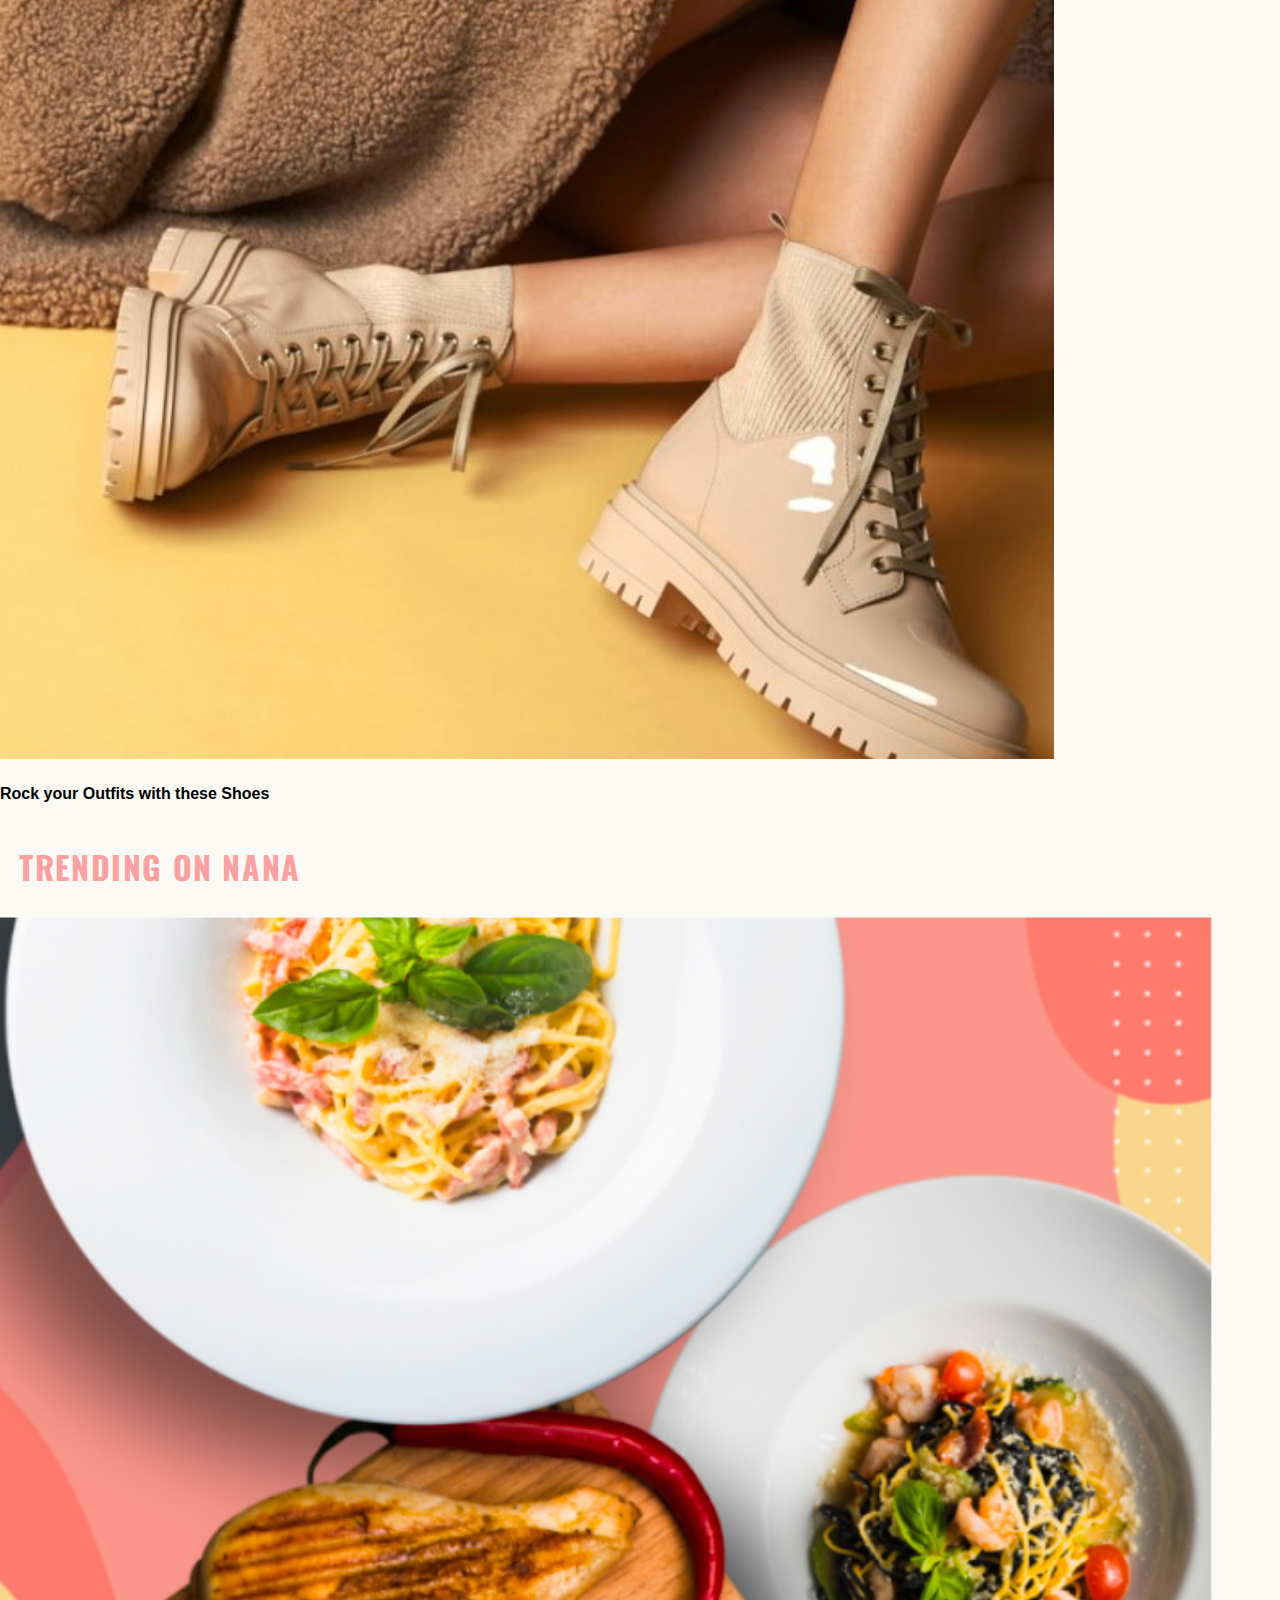
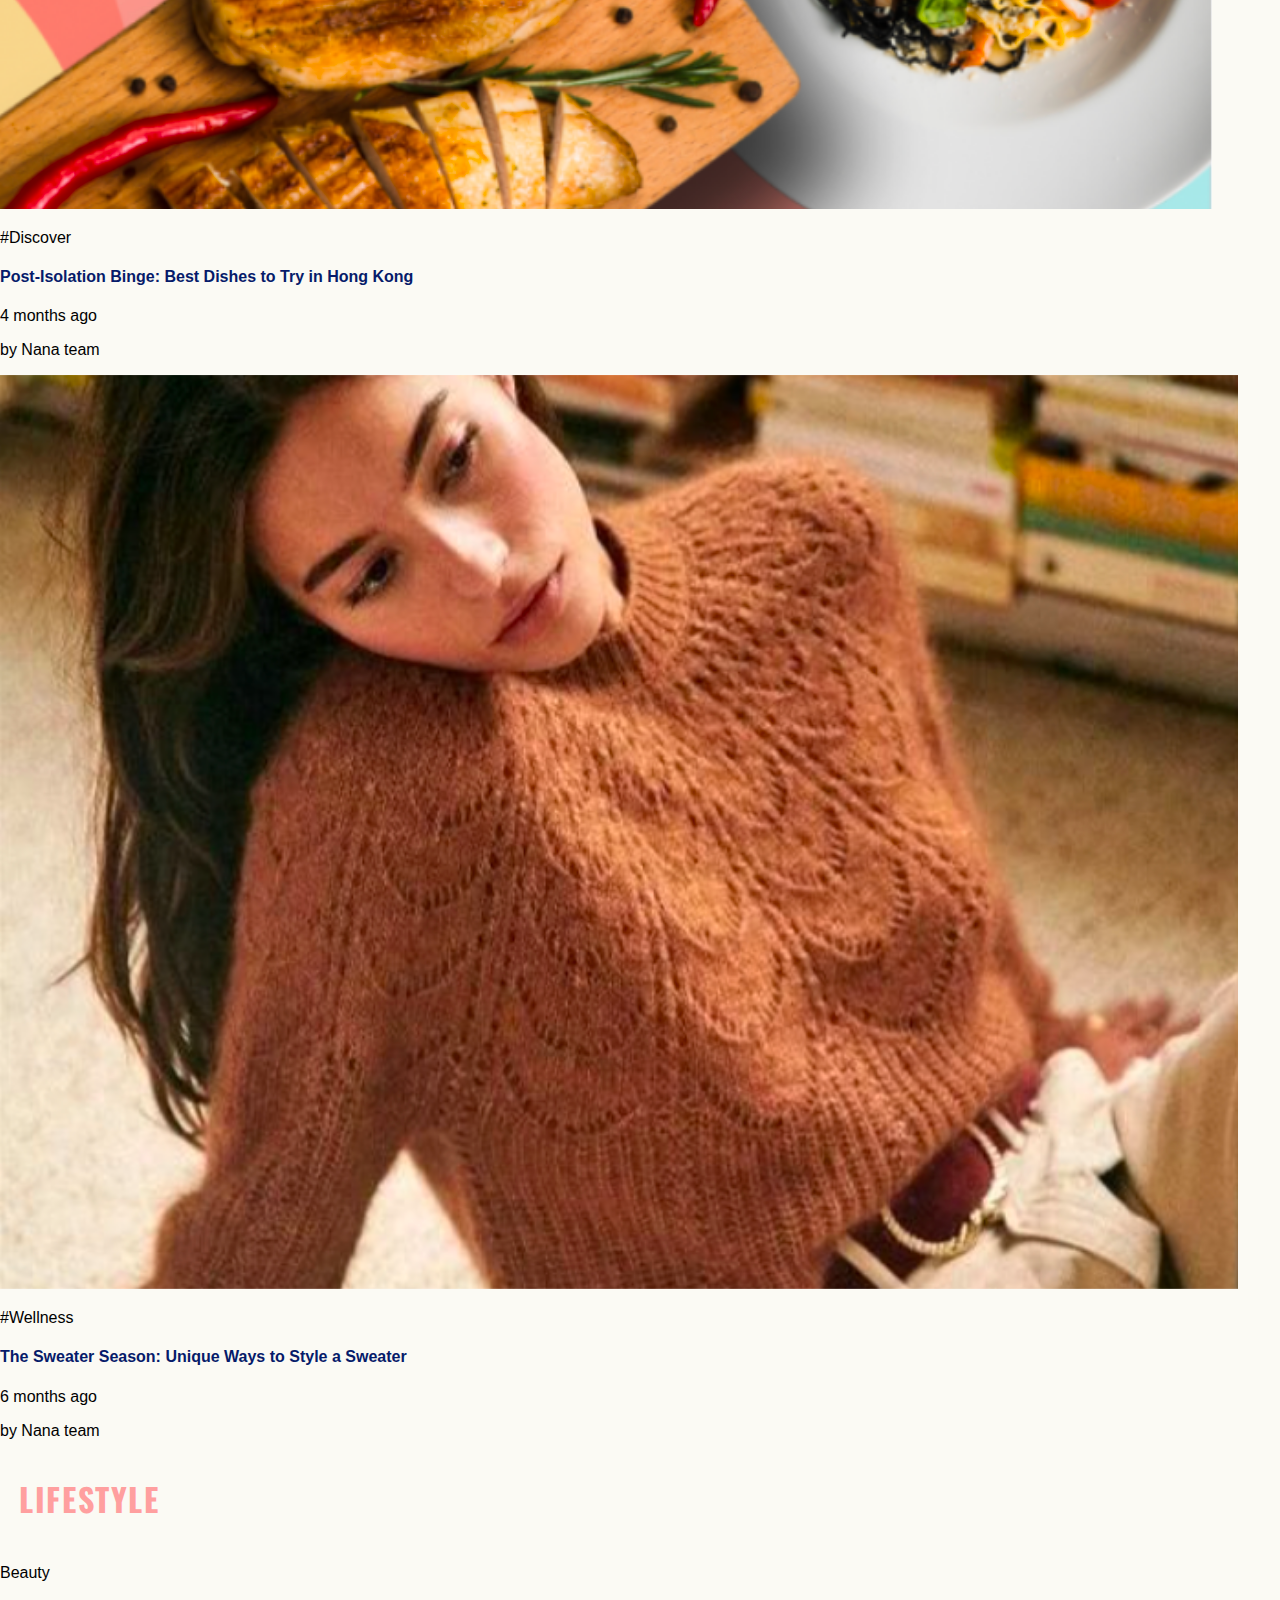
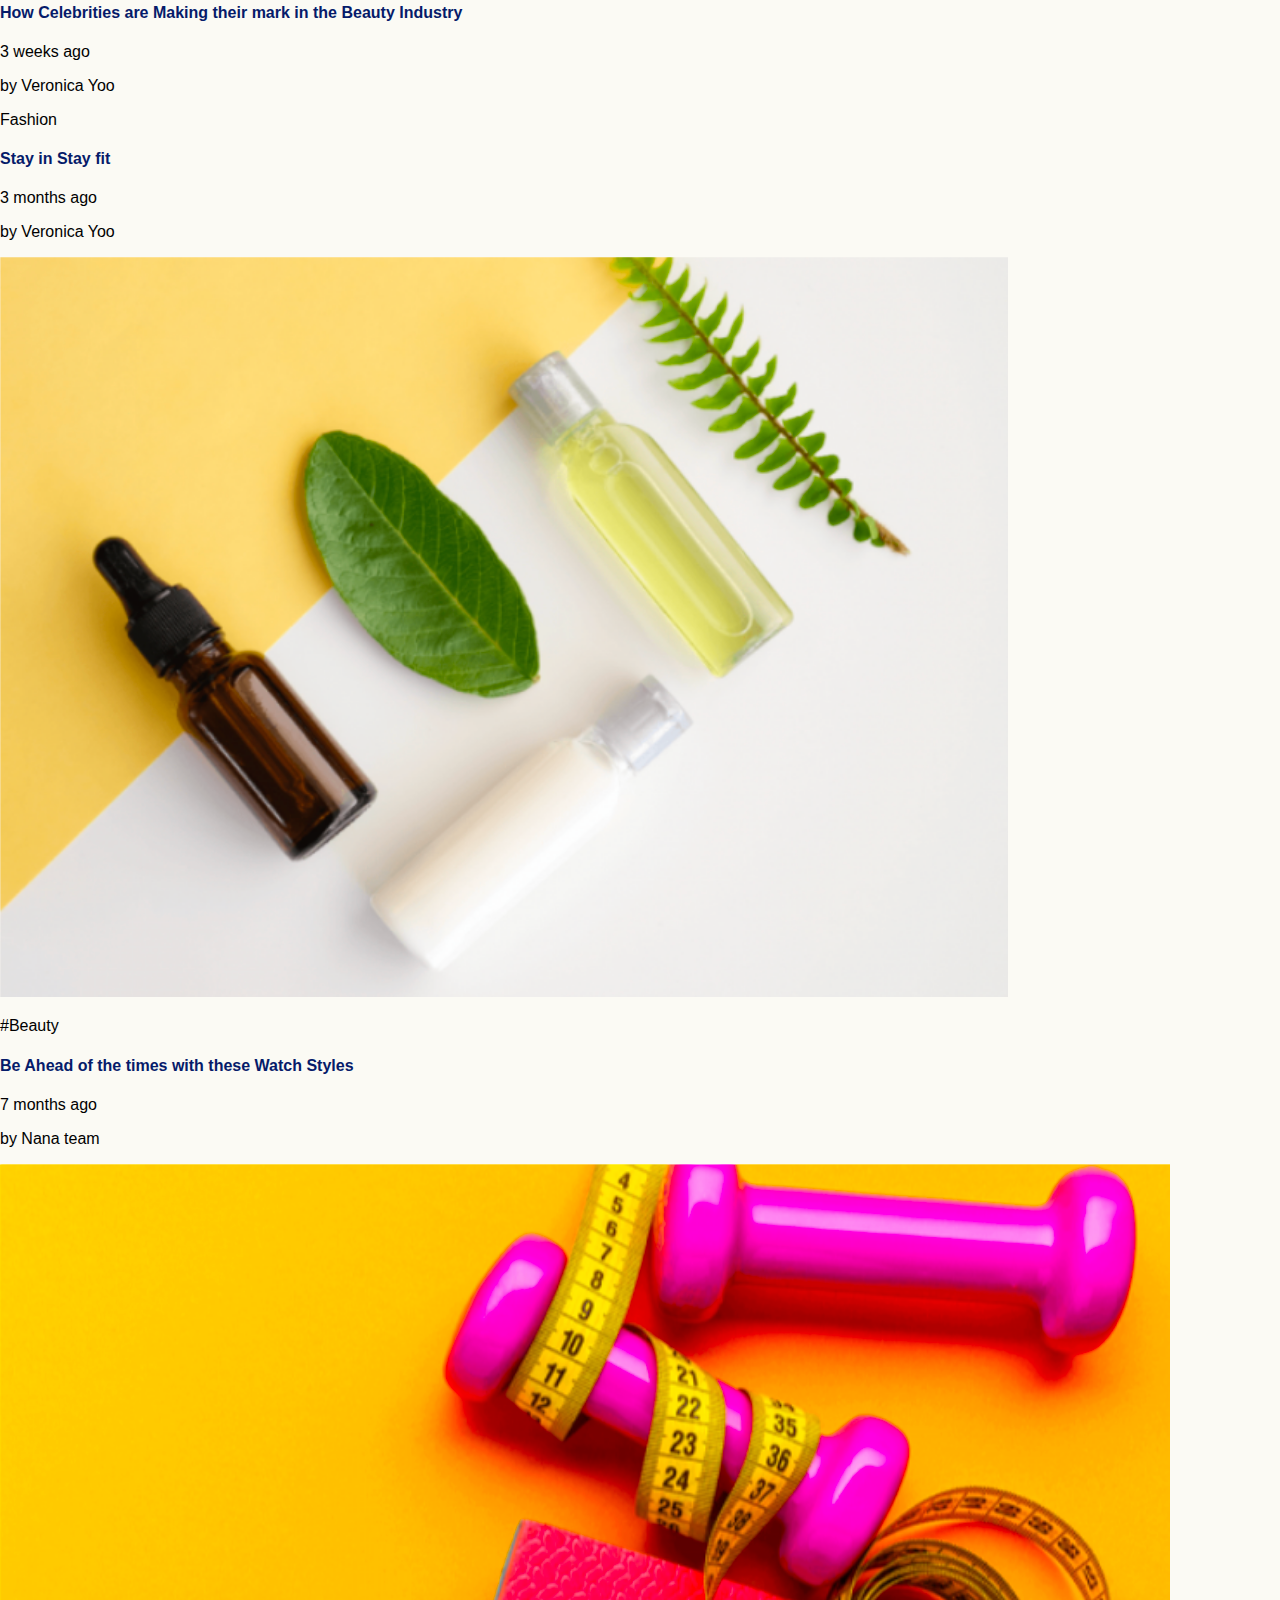
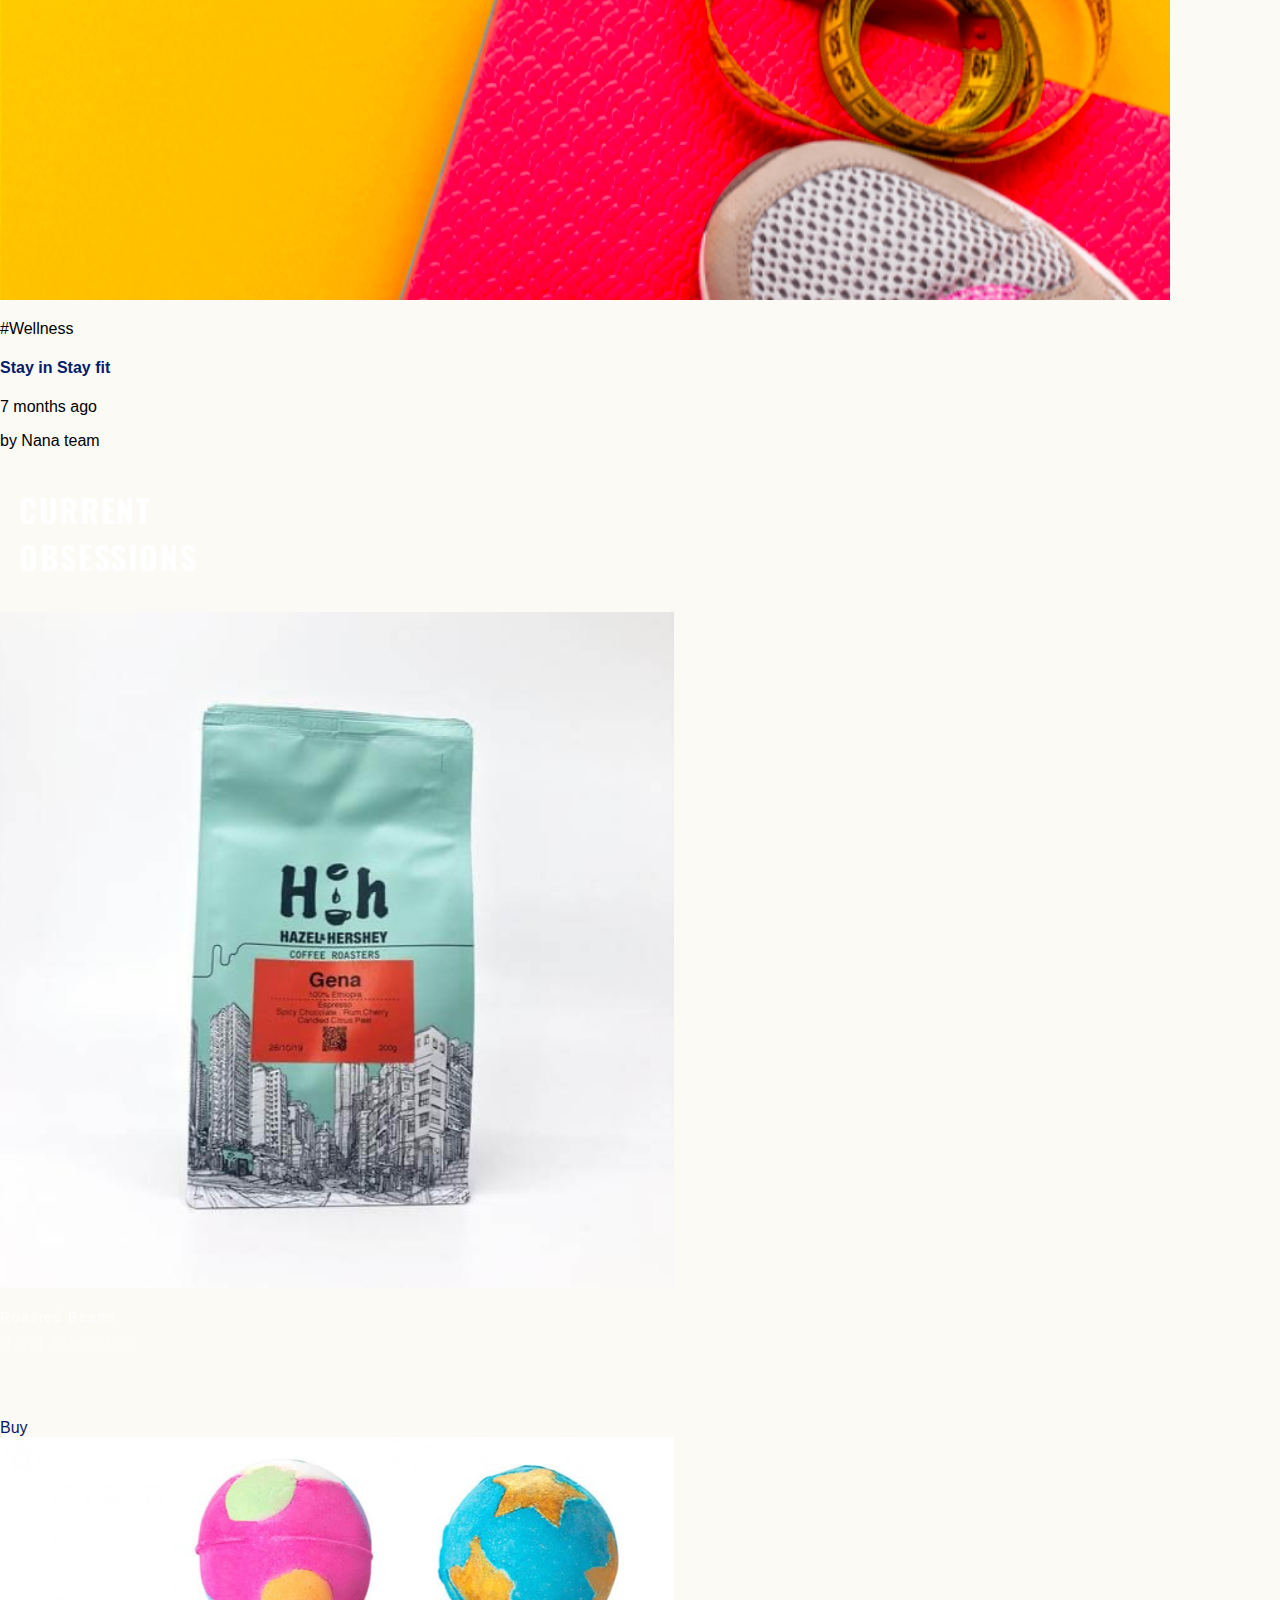
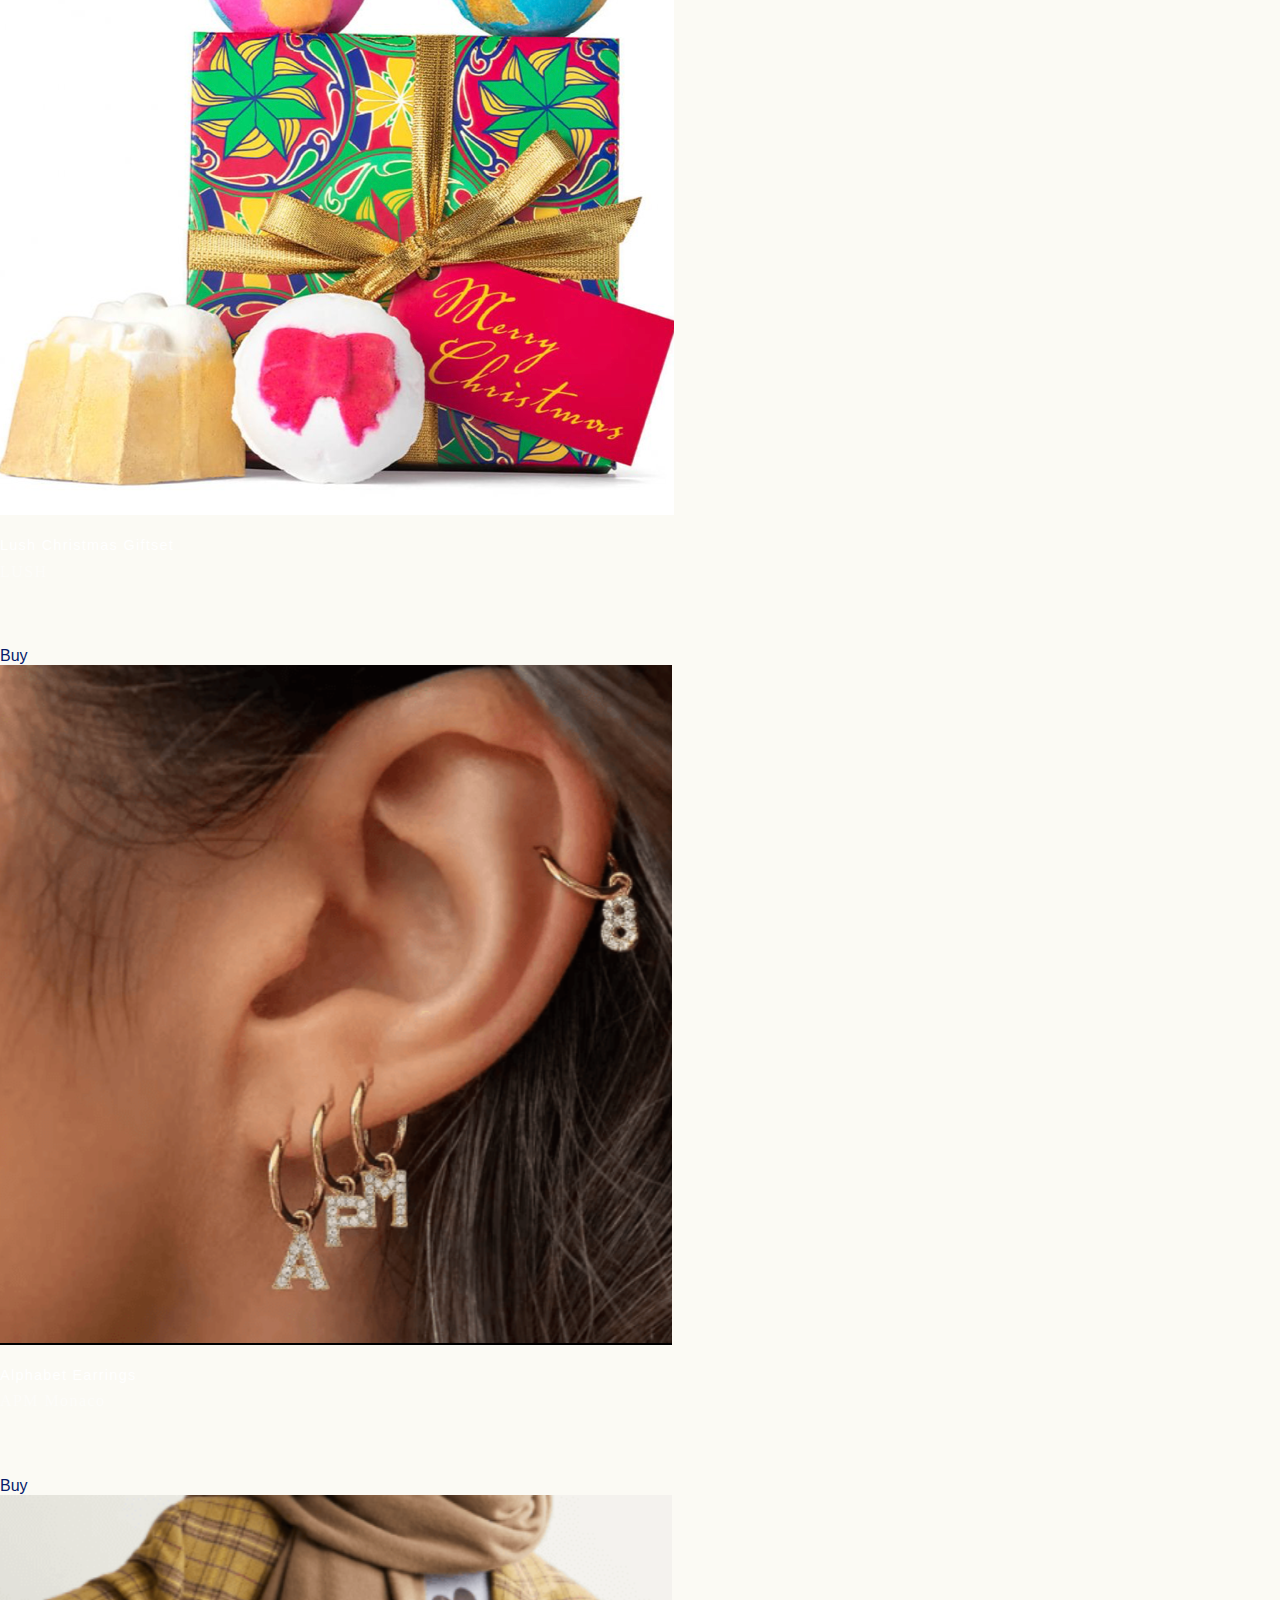
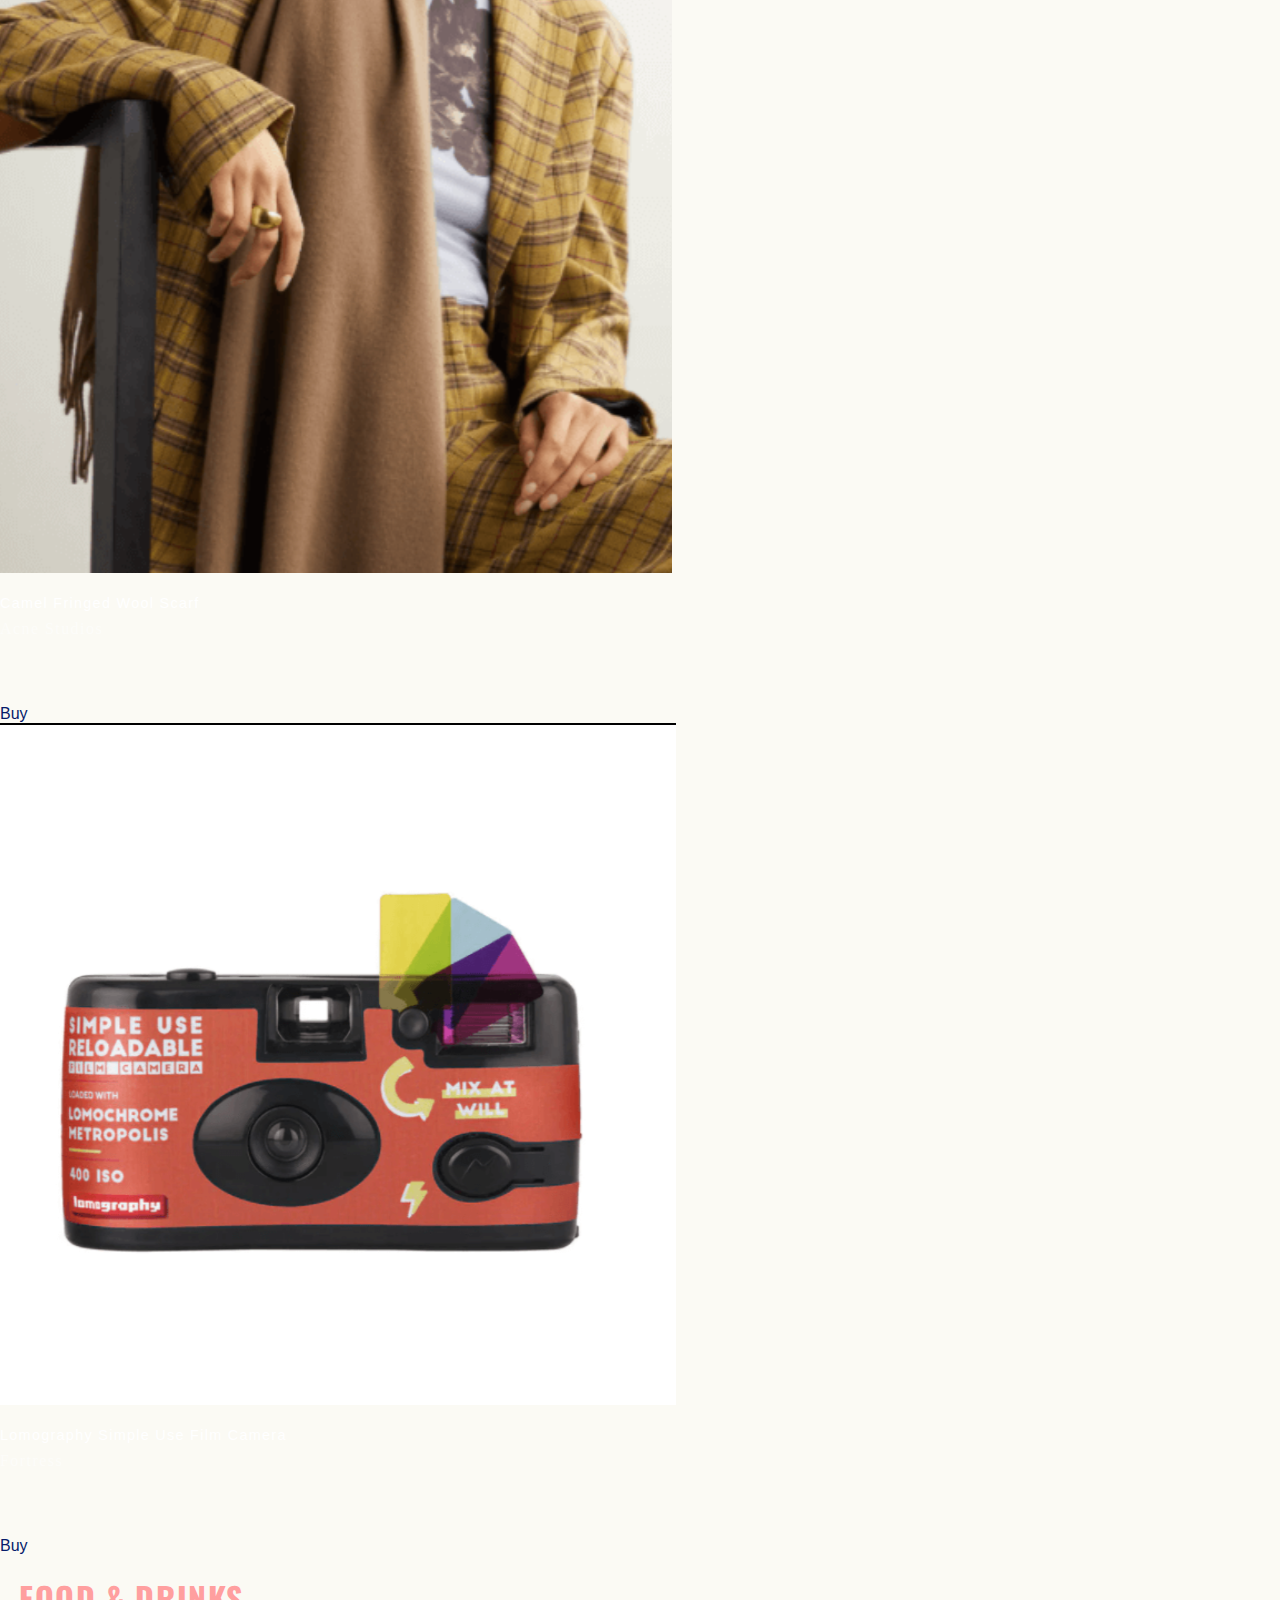
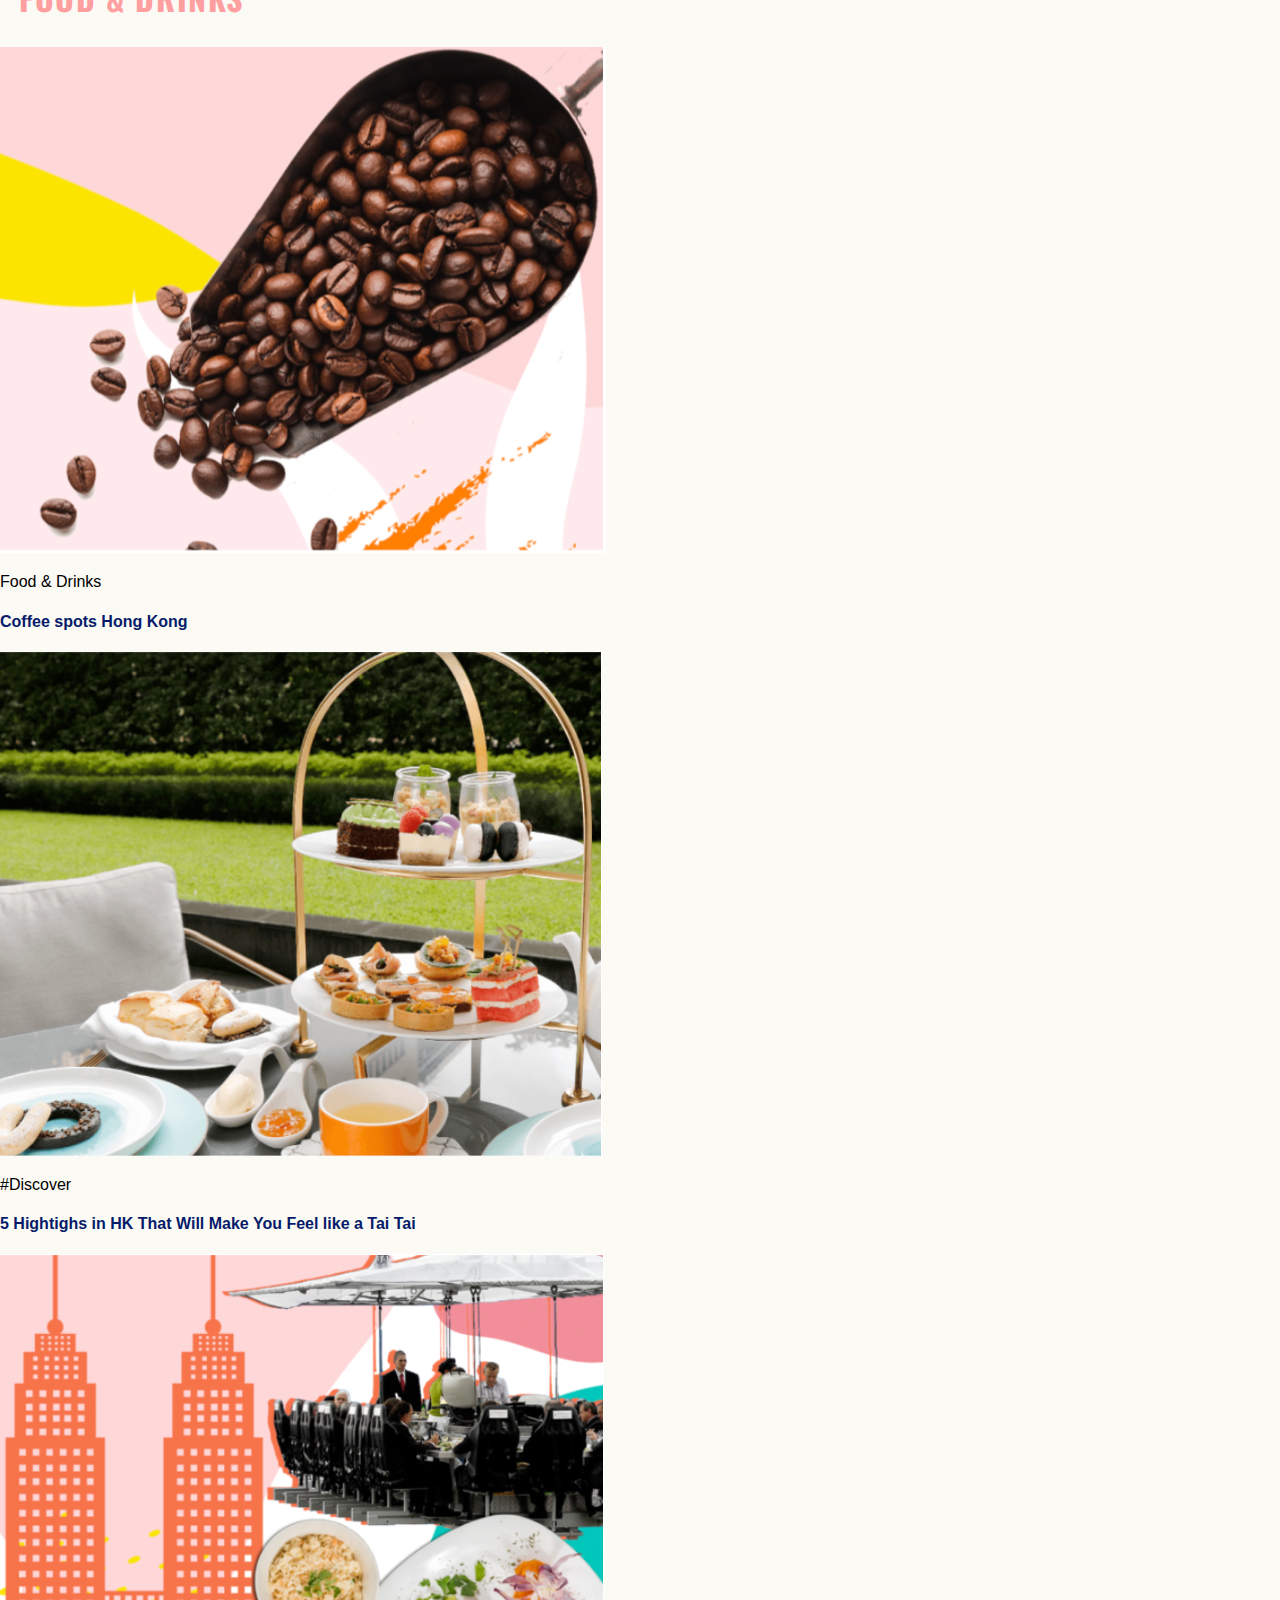
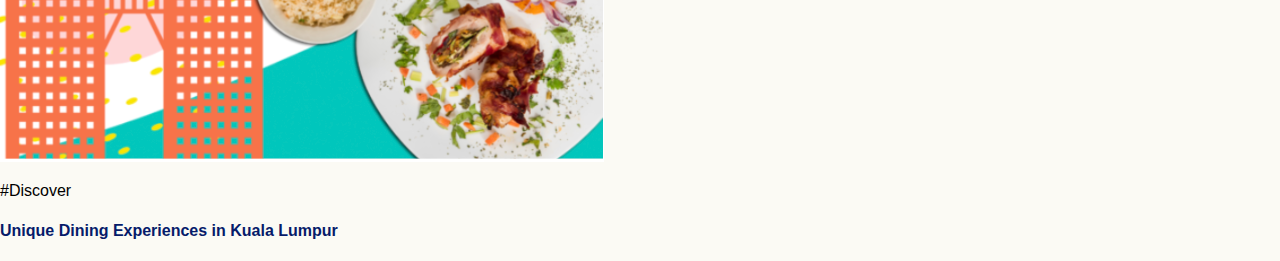
==== commit d5f2a89c: "Add files via upload" ====
--- a/basiswebsite/index.html
+++ b/basiswebsite/index.html
@@ -23,20 +23,20 @@
   <figure>
       <nav>
  <!-- site logo -->
-<a href="#"><img src="images/logo.png" class= 'logo' alt="logo_nana"/> </a>
+<a href="index.html"><img src="images/logo.png" class= 'logo' alt="logo_nana"/> </a>
 
 <ul>
-   <li><a href="#">Lifestyle</a> </li>
-   <li>  <a href="#">Food &amp; drinks</a></li>
-   <li> <a href="#">Travel</a></li>
-   <li>  <a href="#">Let's get real</a></li>
-   <li> <a href="#">Shop with us</a></li>
+   <li><a href="detailpagina.html">Lifestyle</a> </li>
+   <li> <a href="detailpagina.html">Food &amp; drinks</a></li>
+   <li> <a href="detailpagina.html">Travel</a></li>
+   <li>  <a href="detailpagina.html">Let's get real</a></li>
+   <li> <a href="detailpagina.html">Shop with us</a></li>
 
- <li><a href="#"></a><img src="images/icon1.png" class="icon" alt="logo_nana"/>  </li>
-    <li><a href="#"></a><img src="images/icon2.png" class="icon" alt="logo_nana"/>  </li>
-    <li><a href="#"></a><img src="images/icon3.png" class="icon" alt="logo_nana"/>  </li>
-    <li><a href="#"></a><img src="images/icon4.png" class="icon" alt="logo_nana"/>  </li>
-    <li><a href="#"></a><img src="images/icon5.png" class="icon" alt="logo_nana"/>  </li>
+    <li><a href="#"></a><img src="images/icon1.png" class="icon" alt="pinterest"/>  </li>
+    <li><a href="#"></a><img src="images/icon2.png" class="icon" alt="youtube"/>  </li>
+    <li><a href="#"></a><img src="images/icon3.png" class="icon" alt="facebook"/>  </li>
+    <li><a href="#"></a><img src="images/icon4.png" class="icon" alt="twitter"/>  </li>
+    <li><a href="#"></a><img src="images/icon5.png" class="icon" alt="instagram"/>  </li>
     <!-- bron iconen: icons8.com -->
 </ul>
 <button class="nav-toggler"></button>
@@ -46,34 +46,39 @@
 
      <!-- search bar -->
     <input type="checkbox" id="active">
-    <label for="active" class="menu-btn"><img src="images/search.png" class="search" alt="logo_nana"/></label>
-    <div class="wrapper">
+    <label for="active" class="menu-btn"><img src="images/search.png" class="search" alt="searchicon"/></label>
+    <section class="wrapper">
 
-</div>
-<div class="content">
-<!-- hier moet de search bar -->
-</div>
+</section>
+<section class="content">
+
+</section>
 </header>
+<main>
 
-<main>
 <!-- banner -->
 
+<section class="CSSgal">
 
-<section class="slideshowContainer">
+  <s id="s1"></s>
+  <s id="s2"></s>
+  <s id="s3"></s>
 
-  <figure> <img class="imageSlides" src="images/chakra.png" alt="chakra">
+  <ul class="slider">
 
-  <img class="imageSlides" src="images/schoenen.png" alt="schoenen">
-  <img class="imageSlides" src="images/adventkalender.png" alt="adventkalender">
+    <li><img src="images/adventkalender.png"  alt="advent kalender"/><h2> #Beauty</h2><h4> Countdown till Christmas with Beauty Advent Calenders</h4></li>
+      <li><img src="images/chakra.png"  alt="chakra's aligned"/><h2> #Wellness</h2><h4> I got my Chakras Aligned and this is what happened</h4></li>
+    <li><img src="images/schoenen.png"  alt="schoenen"/><h2> #Fashion</h2><h4>Rock your Outfits with these Shoes</h4></li>
+  </ul>
 
-  <span id ="leftArrow" class="slideshowArrow">&#8249;</span>
-  <span id ="rightArrow" class="slideshowArrow">&#8250;</span>
+  <ul class="prevNext">
+    <li><a href="#s4"></a><a href="#s2"></a></li>
+    <li><a href="#s1"></a><a href="#s3"></a></li>
+    <li><a href="#s2"></a><a href="#s4"></a></li>
+    <li><a href="#s3"></a><a href="#s1"></a></li>
+  </ul>
 
-  <figure class="slideshowCircles">
-    <span class="circle dot"></span>
-    <span class="circle"></span>
-    <span class="circle"></span>
-  </figure>
+
 
 </section>
 
@@ -83,8 +88,8 @@
   <section class="blog1">
       <h2>Trending on Nana</h2>
          <ul>
-          <li><a href="#"></a><img src="images/trending1.png" class="blogpost" alt=""><p>#Discover</p><h4>Post-Isolation Binge: Best Dishes to Try in Hong Kong</h4><p>4 months ago</p><p>by Nana team</p></li>
-          <li><a href="#"></a><img src="images/trending2.png" class="blogpost" alt="" ><p>#Wellness</p><h4>The Sweater Season: Unique Ways to Style a Sweater</h4><p>6 months ago</p><p>by Nana team</p></li>
+             <li><img src="images/trending1.png" class="blogpost" alt="trending discover"><p>#Discover</p><h4><a href="detailpagina.html">Post-Isolation Binge: Best Dishes to Try in Hong Kong</a></h4><p>4 months ago</p><aside></aside><p>by Nana team</p></li>
+             <li><img src="images/trending2.png" class="blogpost" alt="trending wellness" ><p>#Wellness</p><h4><a href="detailpagina.html">The Sweater Season: Unique Ways to Style a Sweater</a></h4><p>6 months ago</p><aside></aside><p>by Nana team</p></li>
          </ul>
   </section>
 
@@ -93,9 +98,14 @@
 
   <section class="blog2">
       <h2>Lifestyle</h2>
+        <ul class="apart">
+            <li><figure></figure><p>Beauty</p><h4><a href="detailpagina.html">How Celebrities are Making their mark in the Beauty Industry</a></h4><p>3 weeks ago</p><aside></aside><p>by Veronica Yoo</p></li>
+            <li><figure></figure><p>Fashion</p><h4><a href="detailpagina.html">Stay in Stay fit</a></h4><p>3 months ago</p><aside></aside><p>by Veronica Yoo</p></li>
+          </ul>
+
           <ul>
-          <li><a href="#"></a><img src="images/lifestyle1.png" class="blogpost" alt=""><p>#Beauty</p><h4>Our Favourite Organic Skincare Around the World</h4><p>7 months ago</p><p>by Nana team</p></li>
-          <li><a href="#"></a><img src="images/lifestyle2.png" class="blogpost" alt="" ><p>#Wellness</p><h4>Stay in Stay fit</h4><p>7 months ago</p><p>by Nana team</p></li>
+              <li><img src="images/lifestyle1.png" class="blogpost" alt="beauty lifestyle"><p>#Beauty</p><h4><a href="detailpagina.html">Be Ahead of the times with these Watch Styles</a></h4><p>7 months ago</p><aside></aside><p>by Nana team</p></li>
+              <li><img src="images/lifestyle2.png" class="blogpost" alt="beauty wellness" ><p>#Wellness</p><h4><a href="detailpagina.html">Stay in Stay fit</a></h4><p>7 months ago</p><aside></aside><p>by Nana team</p></li>
           </ul>
   </section>
 
@@ -105,15 +115,25 @@
   <section class="carousel">
       <h3>Current Obsessions</h3>
         <ul class="content-slider">
-          <li class="img-holder"><a href="#"></a><img src="images/shop1.png" alt="" class="img-responsive"><h6>Roasted Beans</h6><h5>Hazel &amp; Hershey</h5></li>
-          <li class="img-holder"><a href="#"></a><img src="images/shop2.png" alt="" class="img-responsive"><h6>Lush Christmas Giftset</h6><h5>LUSH</h5></li>
-          <li class="img-holder"><a href="#"></a><img src="images/shop3.png" alt="" class="img-responsive"><h6>Alphabet Asymmetric Earrings</h6><h5>APM Monaco</h5></li>
-          <li class="img-holder"><a href="#"></a><img src="images/shop4.png" alt="" class="img-responsive"><h6>Camel Fringed Wool Scarf</h6><h5>Acne Studios</h5></li>
-          <li class="img-holder"><a href="#"></a><img src="images/shop5.png" alt="" class="img-responsive"><h6>Lomography Simple Use Film Camera</h6><h5>Fortress</h5></li>
+          <li class="img-holder"><img src="images/shop1.png" alt="roasted beans" class="img-responsive"><h6>Roasted Beans</h6><h5>Hazel &amp; Hershey</h5><a href="detailpagina.html">Buy</a></li>
+          <li class="img-holder"><img src="images/shop2.png" alt="lush christmas" class="img-responsive"><h6>Lush Christmas Giftset</h6><h5>LUSH</h5><a href="detailpagina.html">Buy</a></li>
+          <li class="img-holder"><img src="images/shop3.png" alt="earrings" class="img-responsive"><h6>Alphabet Earrings</h6><h5>APM Monaco</h5><a href="detailpagina.html">Buy</a></li>
+          <li class="img-holder"><img src="images/shop4.png" alt="scarf acne" class="img-responsive"><h6>Camel Fringed Wool Scarf</h6><h5>Acne Studios</h5><a href="detailpagina.html">Buy</a></li>
+          <li class="img-holder"><img src="images/shop5.png" alt="camera" class="img-responsive"><h6>Lomography Simple Use Film Camera</h6><h5>Fortress</h5><a href="detailpagina.html">Buy</a></li>
         </ul>
   </section>
 
 
+<!-- blog 3 -->
+
+  <section class="blog3">
+      <h2>Food &amp; Drinks</h2>
+          <ul>
+              <li><img src="images/food.png" class="blogpost" alt=""><p class= "ontop">Food &amp; Drinks</p><h4 class= "ontop"><a href="detailpagina.html">Coffee spots Hong Kong </a></h4></li>
+              <li><img src="images/food2.png" class="blogpost" alt="discover tai tai" ><p>#Discover</p><h4><a href="detailpagina.html">5 Hightighs in HK That Will Make You Feel like a Tai Tai</a></h4></li>
+              <li><img src="images/food3.png" class="blogpost" alt="discover kuala lumpur" ><p>#Discover</p><h4><a href="detailpagina.html">Unique Dining Experiences in Kuala Lumpur</a></h4></li>
+          </ul>
+  </section>
 
 
 
--- a/basiswebsite/styles/style.css
+++ b/basiswebsite/styles/style.css
@@ -22,7 +22,7 @@
          padding: 0;
     }
 /* Is voor de witte titel in zwarte vlak deze moet wit zijn & onder elkaar*/
-h3{
+h3 {
     display:inline-block;
     font-family: 'Oswald', sans-serif;
     vertical-align: top;
@@ -30,16 +30,17 @@
     text-decoration: none;
     letter-spacing: 0.05em;
     color: #fff;
-    margin-top: 0,625em;
+    margin-top: 0.6em;
     text-decoration: none;
     font-size: 2em;
     text-align: left;
-    padding-left: 10px;
-    width:10px;
+    padding-left: 0.6em;
+    width:0.6em;
+    text-decoration: none;
 }
 
 /* is voor alle roze titels; deze moet roze zijn */
-h2{
+h2 {
     display:inline-block;
     font-family: 'Oswald', sans-serif;
     vertical-align: top;
@@ -47,40 +48,46 @@
     text-decoration: none;
     letter-spacing: 0.05em;
     color: #FF9F9F;
-    margin-top: 0,625em;
+    margin-top: 0.6em;
     text-decoration: none;
     font-size: 2em;
     text-align: left;
-    padding-left: 10px;
+    padding-left: 0.6em;
     max-width:70%;
+    text-decoration: none;
 }
 
 /* simpele titel voor het product */
-h6{
+h6 {
     text-decoration: none;
     letter-spacing: 0.09em;
     color: #fff;
     font-size: 0.9em;
     position: relative;
-    top:-18px;
+    top:-1.1em;
     font-weight: 500;
+    text-decoration: none;
 
 }
 
 /* simpele onder titel voor het product */
-h5{
+h5 {
     font-family: 'Times New Roman', sans-serif;
     text-decoration: none;
     letter-spacing: 0.09em;
     color: rgba(255, 255, 255, 0.53);
     font-size: 1em;
     position: relative;
-    top:-40px;
+    top:-2.5em;
     font-weight: 500;
-
-}
-
-
+    text-decoration: none;
+
+}
+
+a{
+    text-decoration: none;
+    color: #061B6A;
+}
 
 /* NAVIGATIE */
 
@@ -132,7 +139,7 @@
     text-decoration: none;
     letter-spacing: -0.0375em;
     color: #061B6A;
-    margin-top: 0,625em;
+    margin-top: 0.6em;
     text-decoration: none;
     font-size: 2em;
     text-align: left;
@@ -145,34 +152,12 @@
 
 }
 
-   @media only screen and (max-width: 37.5) and (max-width: 48em) {
-nav ul li a{
-width: 100%;
-text-align: center;
-font-size: 2,187em;
-
-    display: block;
-
-      z-index: 5;
-
-display:flex;
-     justify-content: center;
-     align-items: center;
-    position: relative;
-    top: 3.25em;
-left:-.8em;
-      overflow: hidden;
-    transition: .5s;
-
-
-        }
-    }
 
 
 .icon{
-    width:30px;
+    width:1.8em;
      display: inline-block;
-  margin: 0 10px;
+  margin: 0 0.6em;
     display: flex;
 justify-content: space-evenly;
 }
@@ -186,7 +171,7 @@
   background-color: rgba(6, 27, 106, 0);
   cursor: pointer;
   height: 1.56em;
-  width:0.0625em;
+  width:0.06em;
   display: none;
   position: relative;
   left: -1.25em;
@@ -205,7 +190,7 @@
   border: 0.19em solid #061B6A;
   background-color: #061B6A;;
   cursor: pointer;
-  height: 1.56em;
+  height: 1.5em;
   width:0.19em;
   position: relative;
   z-index: 4;
@@ -254,7 +239,7 @@
     flex-direction: column;
     align-items: center;
     background-color: #FF9F9F;
-    top:-0.0625;
+    top:-0.06em;
     bottom: -2.5em;
     max-height: 0;
     overflow: hidden;
@@ -295,6 +280,7 @@
         width:1.2em;
         position: relative;
         z-index: 5;
+        top:-0.6em
     }
 
 .wrapper{
@@ -304,7 +290,7 @@
   height: 100%;
   width: 100vh;
   background:#6355C3;
-  clip-path: circle(20px at calc(100% - 45px) 45px);
+  clip-path: circle(1.3em at calc(100% - 2.8em) 2.8em);
   transition: all 0.3s ease-in-out;
   z-index: 2;
 
@@ -314,17 +300,16 @@
   clip-path: circle(75%);
 }
 .menu-btn{
-  background-image: ;
   position: absolute;
   z-index: 3;
-  right: 20px;
-  top: 20px;
-  height: 50px;
-  width: 50px;
+  right: 1.25em;
+  top: 1.25em;
+  height: 3.1em;
+  width: 3.1em;
   text-align: center;
-  line-height: 50px;
+  line-height: 3.1em;
   border-radius: 50%;
-  font-size: 20px;
+  font-size: 1.25em;
   color: #fff;
   cursor: pointer;
   transition: all 0.3s ease-in-out;
@@ -341,17 +326,16 @@
   text-align: center;
 }
 .wrapper ul li{
-  margin: 15px 0;
+  margin: 0.9em 0;
 }
 .wrapper ul li a{
-  color: none;
   text-decoration: none;
-  font-size: 30px;
+  font-size: 1.8em;
   font-weight: 500;
-  padding: 5px 30px;
+  padding: 0.3em 1.8em;
   color: #fff;
   position: relative;
-  line-height: 50px;
+  line-height: 3.1em;
   transition: all 0.3s ease;
 }
 .wrapper ul li a:after{
@@ -359,9 +343,9 @@
   content: "";
   background: #fff;
   width: 100%;
-  height: 50px;
+  height: 3.1em;
   left: 0;
-  border-radius: 50px;
+  border-radius: 3.1em;
   transform: scaleY(0);
   z-index: -1;
   transition: transform 0.3s ease;
@@ -385,64 +369,114 @@
   color: #202020;
 }
 .content .title{
-  font-size: 40px;
+  font-size: 2.5em;
   font-weight: 700;
 }
 .content p{
-  font-size: 35px;
+  font-size: 2.2em;
   font-weight: 600;
 }
 
 
+
+
 /* BANNER SLIDER*/
 
-.slideshowContainer {
-  position: relative;
-  overflow: hidden;
-  height:250px;
-}
-
-.imageSlides {
-  position: absolute;
-  left: 10%;
-  top: 10%;
-  transform: translate(-50%, -50%);
-  width:200%;
-  opacity: 0;
-  transition: opacity 1s ease-in-out;
-  z-index: -1;
-}
-
-.visible {
-  opacity: 1;
-}
-
-.slideshowArrow {
-  font-size: 4em;
-  color: #061B6A;
-  cursor: pointer;
-  transition: opacity 0.2s ease-in-out;
-}
-
-.slideshowArrow:hover {
-  opacity: 0.75;
-}
-
-#leftArrow {
-  position: absolute;
-  left: 4%;
-  top: 50%;
-  transform: translate(-50%, -50%);
-  z-index: 1;
-}
-
-#rightArrow {
-  position: absolute;
-  right: 4%;
-  top: 50%;
-  transform: translate(50%, -50%);
+.CSSgal {
+    position: relative;
+    overflow: hidden;
+    height: 34.4em;
+}
+
+.CSSgal .slider {
+    height: 100%;
+    white-space: nowrap;
+    font-size: 0;
+    transition: 0.8s;
+}
+
+
+.CSSgal .slider > * {
+    font-size: 1rem;
+    display: inline-block;
+    white-space: normal;
+    vertical-align: top;
+    height: 100%;
+    width: 100%;
+    background: none 50% no-repeat;
+    background-size: cover;
+}
+
+.CSSgal .prevNext {
+    position: absolute;
     z-index: 1;
-}
+    top: 50%;
+    width: 100%;
+    height: 0;
+}
+
+
+.CSSgal .prevNext a {
+    background: #061B6A;
+    position: absolute;
+    width:1.8em;
+    height:1.8em;
+    text-align: center;
+    -webkit-transition: 0.3s;
+    transition: 0.3s;
+    -webkit-transform: translateY(-50%);
+    transform: translateY(-50%);
+    left: 18.8em;
+    top: 14.4em;
+
+}
+
+.CSSgal .prevNext a:hover {
+    opacity: 1;
+}
+.CSSgal .prevNext a+a {
+    left: auto;
+    right: 0;
+}
+
+
+
+
+.CSSgal >s:target ~ .bullets >* {      background: rgba(255, 255, 255, 0.5);}
+
+.CSSgal >s:target ~ .prevNext >* {      visibility: hidden;}
+
+#s1:target ~ .prevNext >*:nth-child(1) {visibility: visible;}
+#s2:target ~ .prevNext >*:nth-child(2) {visibility: visible;}
+#s3:target ~ .prevNext >*:nth-child(3) {visibility: visible;}
+
+
+#s1:target ~ .slider {transform: translateX(   0%); -webkit-transform: translateX(   0%);}
+#s2:target ~ .slider {transform: translateX(-100%); -webkit-transform: translateX(-100%);}
+#s3:target ~ .slider {transform: translateX(-200%); -webkit-transform: translateX(-200%);}
+
+
+img {
+ width: 100%;
+
+}
+
+
+.CSSgal h4:nth-of-type(1) {
+position: relative;
+left:-0.7em;
+font-size: 1.6em;
+font-weight: 200;
+text-align: left;
+width: 14em;
+}
+
+.CSSgal h2:nth-of-type(1) {
+font-size: 0.8em;
+letter-spacing: 0.08em;
+}
+
+
 
 
 /*BLOG*/
@@ -452,46 +486,59 @@
     margin-left: auto;
     margin-right: auto;
     width: 8em;
-    font-size: 14px;
+    font-size: 0.9em;
     text-align: center;
-     margin-bottom: 2;
-    margin-top: 2;
+
+
 
 }
 p:nth-of-type(3) {
     color: #A1ACC8;
     margin-left: auto;
-    margin-right: 70px;
+    margin-right: 4.4em;
     width: 8em;
-    font-size: 14px;
-    position: relative;
-    top:-30px;
+    font-size: 0.9em;
+    position: relative;
+    top:-2.4em;
     text-align: center;
-     margin-bottom: 2;
-    margin-top: 2;
+
+
 }
 
 p:nth-of-type(2) {
-  color: #061B6A;
-    margin-left: 75px;
+    color: #061B6A;
+    margin-left: 4.6em;
     margin-right: auto;
     width: 8em;
-    font-size: 14px;
-    margin-bottom: 2;
-    margin-top: 2;
+    font-size: 0.9em;
+    margin-bottom: 0.1em;
+    margin-top: 0.1em;
+    padding-left: 0.6em;
 }
 
 h4:nth-of-type(1) {
     font-family: 'Times New Roman', sans-serif;
-    font-size: 1.4em;
+    font-size: 1.3em;
     color: #061B6A;
     text-align: center;
-    margin: 0;
-    padding-left: 10px;
-    padding-right: 10px;
-}
-
-
+    margin: 0em;
+    padding-left: 1.25em;
+    padding-right: 1.25em;
+    font-weight: 200;
+}
+
+aside {
+ width: 0.2em;
+      height: 0.2em;
+      background: #FF9F9F;
+      border-radius: 50%;
+     padding:0em;
+    margin-left: 11.25em;
+    position: relative;
+    margin-right: auto;
+    top:-0.6em;
+
+}
 
     .blog1{
      background-color: white;
@@ -506,12 +553,44 @@
   justify-content: center;
         display: block;
    width: 90%;
-   max-width: 500px;
+   max-width: 31.3em;
    height: auto;
    margin: auto;
 
     }
 
+
+.apart li h4:first-of-type {
+   text-align: left;
+}
+
+.apart li p:first-of-type {
+   position: relative;
+left: -10em;
+}
+
+.apart li p:nth-last-of-type(2) {
+   position: relative;
+left: -3.4em;
+}
+
+.apart li aside:nth-last-of-type(1) {
+   position: relative;
+left: -3.1em;
+}
+
+.apart li p:nth-last-of-type(1) {
+   position: relative;
+left: -3.1em;
+}
+
+.apart li figure:nth-last-of-type(1) {
+ width: 1.6em;
+      height: 1.6em;
+      background: #FF9F9F;
+    position: relative;
+    left:-1.25em;
+}
 
 /*CAROUSEL WATCH & CURRENT OBSESSIONS*/
 
@@ -540,6 +619,83 @@
    width:100%;
 }
 
+
+.carousel a:nth-of-type(1){
+    color: #FF9F9F;
+    margin-left: auto;
+    margin-right: auto;
+    width: 8em;
+    font-size: 0.9em;
+    text-align: center;
+     margin-bottom: 0.2em;
+    margin-top:0.2em;
+    text-decoration: none;
+    position: relative;
+    top:-7.2em;
+    left:15em;
+
+}
+
+
+/*FOOD & DRINKS*/
+
+ .blog3 h4:nth-of-type(1) {
+  padding-bottom: 1.25em;
+
+}
+
+    .ontop{
+        position: relative;
+        top:-6.25em;
+
+    }
+
+
+
+/*DETAILPAGINA*/
+
+.filteroptie {
+        color: rgba(6, 27, 106, 0.59);
+    font-family: 'Times New Roman', sans-serif;
+
+        padding: 1.25em;
+    display: flex;
+    flex-grow: 1;
+    justify-content: space-around;
+    display:inline-block;
+    font-size: 1.25em;
+}
+
+
+.active {
+    color: #061B6A;
+}
+
+.photo-list {
+    display: grid;
+    grid-template-columns: 1fr;
+    grid-template-rows: auto;
+    grid-row: 1;
+}
+
+.visible {
+    opacity: 1;
+    transition: opacity 0.5s linear 0.5s;
+}
+
+.unvisible {
+    position: absolute;
+    visibility: hidden;
+}
+
+  .filter visible  p :nth-of-type(1){
+color: antiquewhite;
+    }
+
+p {
+color: antiquewhite;
+    }
+
 /*FOOTER*/
 
 
